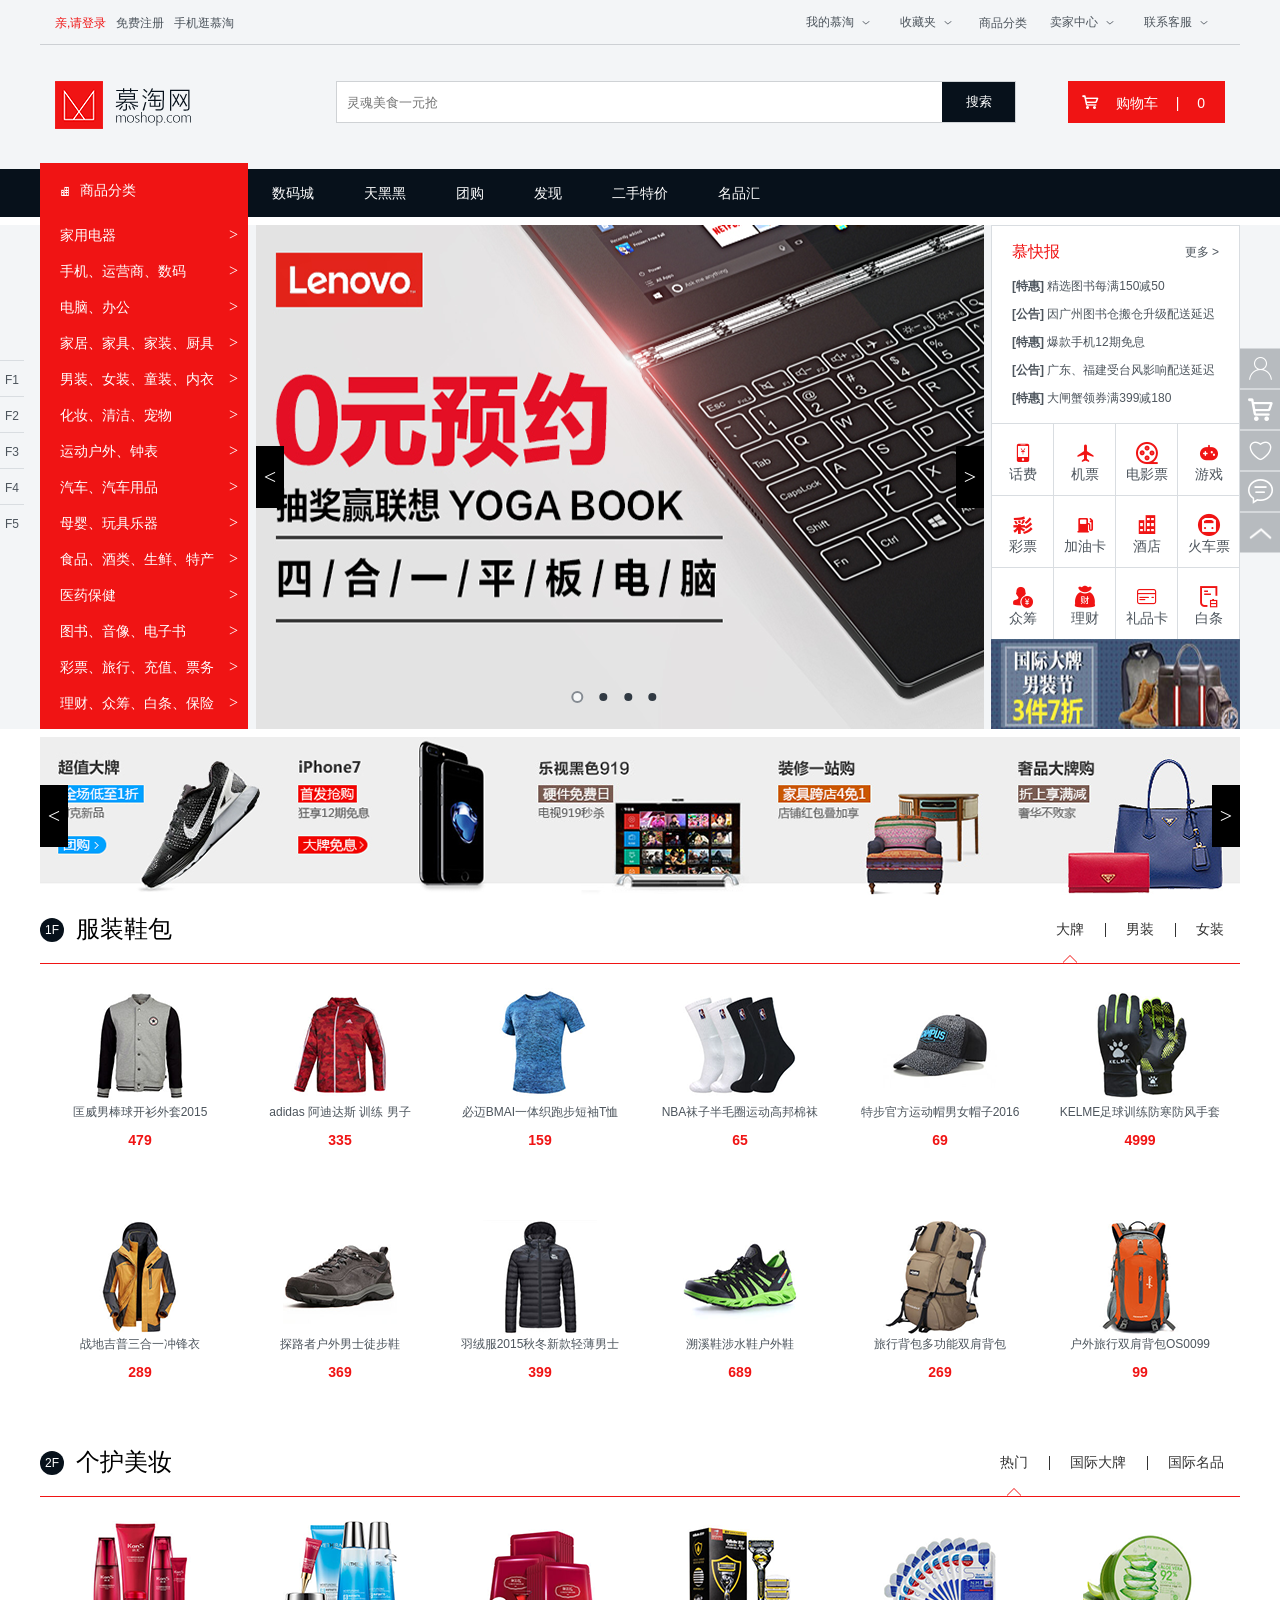
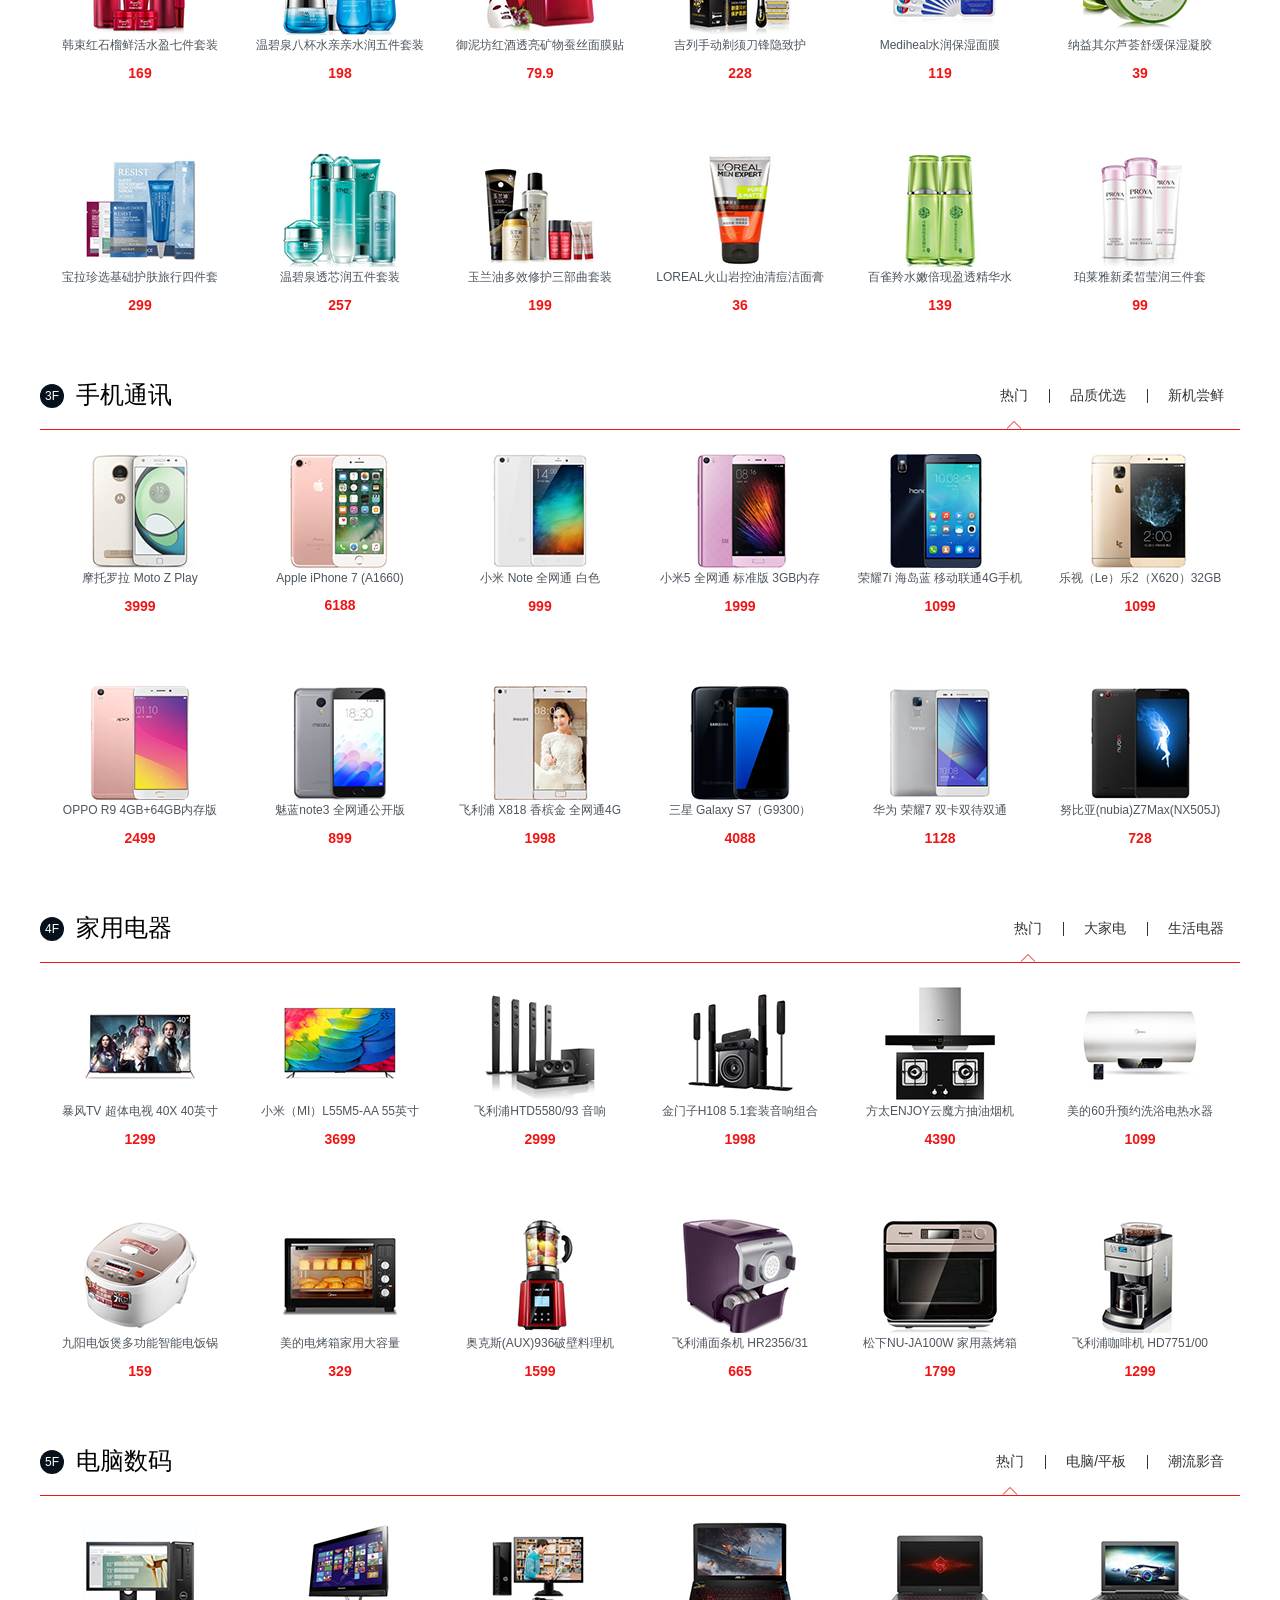
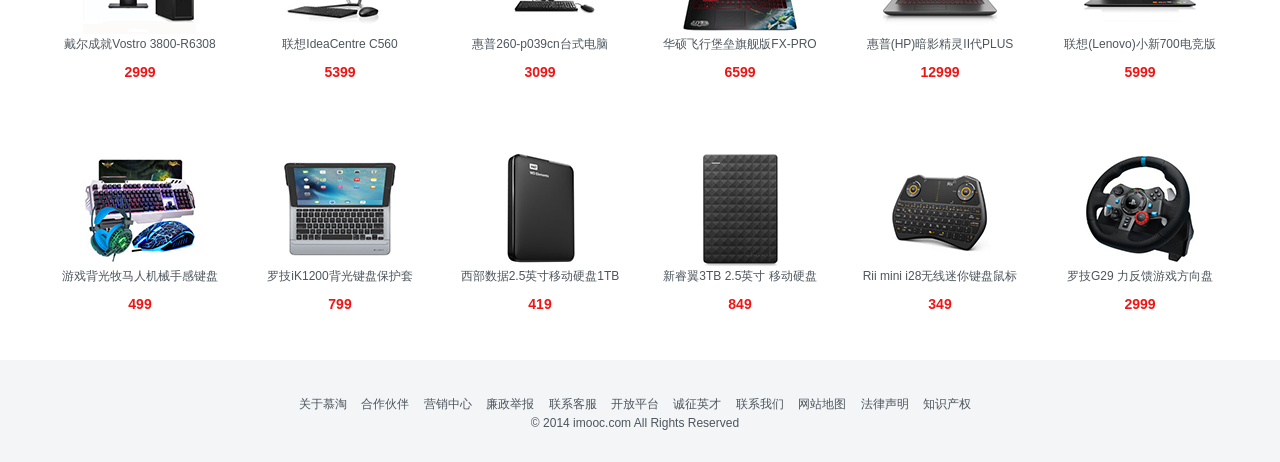
==== index.html @ 691a588c "first" ====
<!DOCTYPE html>
<html lang="en">
<head>
    <meta charset="UTF-8">
    <meta name="viewport" content="width=device-width, initial-scale=1.0">
    <meta http-equiv="X-UA-Compatible" content="ie=edge">
    <!-- <link rel="stylesheet" href="./font/iconfont.css"> -->
    <!-- <script src="./font/iconfont.js"></script> -->
    <link rel="stylesheet" href="./css/index.css">
    <title>Document</title>
</head>
<body>   
    <header>
        <div class="container">
            <ul class="header-left">
                <li><a href="##" class="link">亲,请登录</a></li>
                <li><a href="##" class="link">免费注册</a></li>
                <li><a href="##" class="link">手机逛慕淘</a></li>
            </ul>
            <ul class="header-right">
                <li>
                    <a href="##" class="link toggle">我的慕淘<i class="iconfont">&#xe60b;</i></a>
                    <ul class="dropdown dropdown-left">
                        <li><a href="##" class="link">已买的到商品</a></li>
                        <li><a href="##" class="link">我的足迹</a></li>
                    </ul>
                </li>
                <li><a href="##" class="link toggle">收藏夹<i class="iconfont">&#xe60b;</i></a>
                    <ul class="dropdown dropdown-left">
                            <li><a href="##" class="link">收藏的宝贝</a></li>
                            <li><a href="##" class="link">收藏的店铺</a></li>
                    </ul></li>
                <li><a href="##" class="link diff">商品分类</a></li>
                <li><a href="##" class="link toggle">卖家中心<i class="iconfont">&#xe60b;</i></a>
                    <ul class="dropdown dropdown-left">
                        <li><a href="##" class="link">免费开店</a></li>
                        <li><a href="##" class="link">已卖出的宝贝</a></li>
                        <li><a href="##" class="link">出售中的宝贝</a></li>
                        <li><a href="##" class="link">卖家服务市场</a></li>
                        <li><a href="##" class="link">卖家培训中心</a></li>
                        <li><a href="##" class="link">体验中心</a></li>
                    </ul></li>
                <li><a href="##" class="link toggle">联系客服<i class="iconfont">&#xe60b;</i></a>
                    <ul class="dropdown dropdown-right">
                        <li><a href="##" class="link">消费者客服</a></li>
                        <li><a href="##" class="link">卖家客服</a></li>
                    </ul></li>
            </ul>
        </div>
    </header>
    <div class="search">
        <div class="container">
            <div class="logo">
                <h1><a href="##">慕淘网</a></h1>
            </div>
            <div class="inp">
                <form action="">
                    <input type="text" placeholder="灵魂美食一元抢">
                    <input type="button" value="搜索">
                </form>
                <ul class="select">
                    <li><a href="">111</a></li>
                    <li><a href="">111</a></li>
                    <li><a href="">111</a></li>
                </ul>
            </div>
            <div class="shopcar">
                <i class="iconfont">&#xf0179;</i>
                <span>购物车</span>
                <span>|</span>
                <span>0</span>
            </div>
        </div>
    </div>
    <nav>
        <div class="container">
            <ul>
                <li><a href="##" class="link">数码城</a></li>
                <li><a href="##" class="link">天黑黑</a></li>
                <li><a href="##" class="link">团购</a></li>
                <li><a href="##" class="link">发现</a></li>
                <li><a href="##" class="link">二手特价</a></li>
                <li><a href="##" class="link">名品汇</a></li>
            </ul>
        </div>
    </nav>
    <section>
        <div class="container">
           <div class="section-left">
               <ul>
                   <li class="title"><a href="##"><i class="iconfont">&#xe655;</i>商品分类</a></li>
                   <li class="toggle">
                       <a href="##">家用电器</a><i>&gt;</i>
                       
                    </li>
                   <li class="toggle">
                       <a href="##">手机、运营商、数码</a><i>&gt;</i>
                    </li>
                   <li class="toggle">
                       <a href="##">电脑、办公</a><i>&gt;</i>
                    </li>
                   <li class="toggle">
                       <a href="##">家居、家具、家装、厨具</a><i>&gt;</i>
                    </li>
                   <li class="toggle">
                       <a href="##">男装、女装、童装、内衣</a><i>&gt;</i>
                    </li>
                   <li class="toggle">
                       <a href="##">化妆、清洁、宠物</a><i>&gt;</i>
                    </li>
                   <li class="toggle">
                       <a href="##">运动户外、钟表</a><i>&gt;</i>
                    </li>
                   <li class="toggle">
                       <a href="##">汽车、汽车用品</a><i>&gt;</i>
                    </li>
                   <li class="toggle">
                       <a href="##">母婴、玩具乐器</a><i>&gt;</i>
                    </li>
                   <li class="toggle">
                       <a href="##">食品、酒类、生鲜、特产</a><i>&gt;</i>
                    </li>
                   <li class="toggle">
                       <a href="##">医药保健</a><i>&gt;</i>
                    </li>
                   <li class="toggle">
                       <a href="##">图书、音像、电子书</a><i>&gt;</i>
                    </li>
                   <li class="toggle">
                       <a href="##">彩票、旅行、充值、票务</a><i>&gt;</i>
                    </li>
                   <li class="toggle">
                       <a href="##">理财、众筹、白条、保险</a><i>&gt;</i>
                    </li>
               </ul>
           </div> 
           <div class="section-center">
               <ul>
                   <li><a href="##"></a></li>
                   <li><a href="##"></a></li>
                   <li><a href="##"></a></li>
                   <li><a href="##"></a></li>
               </ul>
               <div class="circle">
                   <span class="active"></span>
                   <span></span>
                   <span></span>
                   <span></span>
               </div>
               <a href="" class="arrow arrow-left">&lt;</a>
               <a href="" class="arrow arrow-right">&gt;</a>
           </div>
           <div class="section-right">
               <div class="news">
                   <div class="news-header clear">
                       <h2>慕快报</h2>
                       <a class="link">更多 &gt;</a>
                   </div>
                   <div class="news-content">
                       <ul>
                           <li><a href="##" class="link"><strong>[特惠] </strong>精选图书每满150减50</a></li>
                           <li><a href="##" class="link"><strong>[公告] </strong>因广州图书仓搬仓升级配送延迟</a></li>
                           <li><a href="##" class="link"><strong>[特惠] </strong>爆款手机12期免息</a></li>
                           <li><a href="##" class="link"><strong>[公告] </strong>广东、福建受台风影响配送延迟</a></li>
                           <li><a href="##" class="link"><strong>[特惠] </strong>大闸蟹领券满399减180</a></li>
                       </ul>
                   </div>
               </div>
               <div class="right-table">
                   <a href="">
                       <i class="iconfont">&#xe638;</i>
                       <span>话费</span>
                   </a>
                   <a href="">
                        <i class="iconfont">&#xe617;</i>
                        <span>机票</span>
                    </a>
                    <a href="">
                        <i class="iconfont">&#xe69c;</i>
                        <span>电影票</span>
                    </a>
                    <a href="">
                        <i class="iconfont">&#xe6c6;</i>
                        <span>游戏</span>
                    </a>
                    <a href="">
                        <i class="iconfont">&#xe611;</i>
                        <span>彩票</span>
                    </a>
                    <a href="">
                        <i class="iconfont">&#xe63a;</i>
                        <span>加油卡</span>
                    </a>
                    <a href="">
                        <i class="iconfont">&#xe655;</i>
                        <span>酒店</span>
                    </a>
                    <a href="">
                        <i class="iconfont">&#xe674;</i>
                        <span>火车票</span>
                    </a>
                    <a href="">
                        <i class="iconfont">&#xe810;</i>
                        <span>众筹</span>
                    </a>
                    <a href="">
                        <i class="iconfont">&#xe65b;
                            </i>
                        <span>理财</span>
                    </a>
                    <a href="">
                        <i class="iconfont">&#xe623;</i>
                        <span>礼品卡</span>
                    </a>
                    <a href="">
                        <i class="iconfont">&#xe61a;</i>
                        <span>白条</span>
                    </a>
               </div>
               <div class="right-ad"></div>
           </div>
        </div>
    </section>
    <div class="banner">
        <div class="container">
           <ul>
               <li>
                   <a href="###"></a>
                   <a href="###"></a>
                   <a href="###"></a>
                   <a href="###"></a>
                   <a href="###"></a>
               </li>
               <li>
                   <a href="###"></a>
                   <a href="###"></a>
                   <a href="###"></a>
                   <a href="###"></a>
                   <a href="###"></a>
               </li>
               <li>
                   <a href="###"></a>
                   <a href="###"></a>
                   <a href="###"></a>
                   <a href="###"></a>
                   <a href="###"></a>
               </li>
           </ul>
           <a href="" class="arrow arrow-left">&lt;</a>
           <a href="" class="arrow arrow-right">&gt;</a>
        </div>
    </div>
    <div class="floor">
        <div class="container">
            <div class="floor-item clear">
                <div class="floor-head">
                        <div class="floor-head-left">
                            <span>1F</span>
                            <h2>服装鞋包</h2>
                        </div>
                        <div class="floor-head-right">
                            <a href="##" class="link floor-head-right-active">大牌</a>
                            <span></span>
                            <a href="##" class="link">男装</a>
                            <span></span>
                            <a href="##" class="link">女装</a>                   
                        </div>
                </div>
                <div class="floor-content">
                    <ul>
                        <li>
                            <a href="" class="img"></a>
                            <a href="" class="shop link">匡威男棒球开衫外套2015</a>
                            <p class="price">479</p>
                        </li>
                        <li>
                            <a href="" class="img"></a>
                            <a href="" class="shop link">adidas 阿迪达斯 训练 男子</a>
                            <p class="price">335</p>
                        </li>
                        <li>
                            <a href="" class="img"></a>
                            <a href="" class="shop link">必迈BMAI一体织跑步短袖T恤</a>
                            <p class="price">159</p>
                        </li>
                        <li>
                            <a href="" class="img"></a>
                            <a href="" class="shop link">NBA袜子半毛圈运动高邦棉袜</a>
                            <p class="price">65</p>
                        </li>
                        <li>
                            <a href="" class="img"></a>
                            <a href="" class="shop link">特步官方运动帽男女帽子2016</a>
                            <p class="price">69</p>
                        </li>
                        <li>
                            <a href="" class="img"></a>
                            <a href="" class="shop link">KELME足球训练防寒防风手套</a>
                            <p class="price">4999</p>
                        </li>
                        <li>
                            <a href="" class="img"></a>
                            <a href="" class="shop link">战地吉普三合一冲锋衣</a>
                            <p class="price">289</p>
                        </li>
                        <li>
                            <a href="" class="img"></a>
                            <a href="" class="shop link">探路者户外男士徒步鞋</a>
                            <p class="price">369</p>
                        </li>
                        <li>
                            <a href="" class="img"></a>
                            <a href="" class="shop link">羽绒服2015秋冬新款轻薄男士</a>
                            <p class="price">399</p>
                        </li>
                        <li>
                            <a href="" class="img"></a>
                            <a href="" class="shop link">溯溪鞋涉水鞋户外鞋</a>
                            <p class="price">689</p>
                        </li>
                        <li>
                            <a href="" class="img"></a>
                            <a href="" class="shop link">旅行背包多功能双肩背包</a>
                            <p class="price">269</p>
                        </li>
                        <li>
                            <a href="" class="img"></a>
                            <a href="" class="shop link">户外旅行双肩背包OS0099</a>
                            <p class="price">99</p>
                        </li>
                    </ul>
                    <ul>
                            <li>
                                <a href="" class="img"></a>
                                <a href="" class="shop link">匡威男棒球开衫外套2015</a>
                                <p class="price">479</p>
                            </li>
                            <li>
                                <a href="" class="img"></a>
                                <a href="" class="shop link">adidas 阿迪达斯 训练 男子</a>
                                <p class="price">335</p>
                            </li>
                            <li>
                                <a href="" class="img"></a>
                                <a href="" class="shop link">必迈BMAI一体织跑步短袖T恤</a>
                                <p class="price">159</p>
                            </li>
                            <li>
                                <a href="" class="img"></a>
                                <a href="" class="shop link">NBA袜子半毛圈运动高邦棉袜</a>
                                <p class="price">65</p>
                            </li>
                            <li>
                                <a href="" class="img"></a>
                                <a href="" class="shop link">特步官方运动帽男女帽子2016</a>
                                <p class="price">69</p>
                            </li>
                            <li>
                                <a href="" class="img"></a>
                                <a href="" class="shop link">KELME足球训练防寒防风手套</a>
                                <p class="price">4999</p>
                            </li>
                            <li>
                                <a href="" class="img"></a>
                                <a href="" class="shop link">战地吉普三合一冲锋衣</a>
                                <p class="price">289</p>
                            </li>
                            <li>
                                <a href="" class="img"></a>
                                <a href="" class="shop link">探路者户外男士徒步鞋</a>
                                <p class="price">369</p>
                            </li>
                            <li>
                                <a href="" class="img"></a>
                                <a href="" class="shop link">羽绒服2015秋冬新款轻薄男士</a>
                                <p class="price">399</p>
                            </li>
                            <li>
                                <a href="" class="img"></a>
                                <a href="" class="shop link">溯溪鞋涉水鞋户外鞋</a>
                                <p class="price">689</p>
                            </li>
                            <li>
                                <a href="" class="img"></a>
                                <a href="" class="shop link">旅行背包多功能双肩背包</a>
                                <p class="price">269</p>
                            </li>
                            <li>
                                <a href="" class="img"></a>
                                <a href="" class="shop link">户外旅行双肩背包OS0099</a>
                                <p class="price">99</p>
                            </li>
                    </ul>
                    <ul>
                            <li>
                                <a href="" class="img"></a>
                                <a href="" class="shop link">匡威男棒球开衫外套2015</a>
                                <p class="price">479</p>
                            </li>
                            <li>
                                <a href="" class="img"></a>
                                <a href="" class="shop link">adidas 阿迪达斯 训练 男子</a>
                                <p class="price">335</p>
                            </li>
                            <li>
                                <a href="" class="img"></a>
                                <a href="" class="shop link">必迈BMAI一体织跑步短袖T恤</a>
                                <p class="price">159</p>
                            </li>
                            <li>
                                <a href="" class="img"></a>
                                <a href="" class="shop link">NBA袜子半毛圈运动高邦棉袜</a>
                                <p class="price">65</p>
                            </li>
                            <li>
                                <a href="" class="img"></a>
                                <a href="" class="shop link">特步官方运动帽男女帽子2016</a>
                                <p class="price">69</p>
                            </li>
                            <li>
                                <a href="" class="img"></a>
                                <a href="" class="shop link">KELME足球训练防寒防风手套</a>
                                <p class="price">4999</p>
                            </li>
                            <li>
                                <a href="" class="img"></a>
                                <a href="" class="shop link">战地吉普三合一冲锋衣</a>
                                <p class="price">289</p>
                            </li>
                            <li>
                                <a href="" class="img"></a>
                                <a href="" class="shop link">探路者户外男士徒步鞋</a>
                                <p class="price">369</p>
                            </li>
                            <li>
                                <a href="" class="img"></a>
                                <a href="" class="shop link">羽绒服2015秋冬新款轻薄男士</a>
                                <p class="price">399</p>
                            </li>
                            <li>
                                <a href="" class="img"></a>
                                <a href="" class="shop link">溯溪鞋涉水鞋户外鞋</a>
                                <p class="price">689</p>
                            </li>
                            <li>
                                <a href="" class="img"></a>
                                <a href="" class="shop link">旅行背包多功能双肩背包</a>
                                <p class="price">269</p>
                            </li>
                            <li>
                                <a href="" class="img"></a>
                                <a href="" class="shop link">户外旅行双肩背包OS0099</a>
                                <p class="price">99</p>
                            </li>
                    </ul>
                </div>
            </div>
            <div class="floor-item clear">
                <div class="floor-head">
                        <div class="floor-head-left">
                            <span>2F</span>
                            <h2>个护美妆</h2>
                        </div>
                        <div class="floor-head-right">
                            <a href="##" class="link floor-head-right-active">热门</a>
                            <span></span>
                            <a href="##" class="link">国际大牌</a>
                            <span></span>
                            <a href="##" class="link">国际名品</a>                   
                        </div>
                </div>
                <div class="floor-content">
                    <ul>
                        <li>
                            <a href="" class="img"></a>
                            <a href="" class="shop link">韩束红石榴鲜活水盈七件套装</a>
                            <p class="price">169</p>
                        </li>
                        <li>
                            <a href="" class="img"></a>
                            <a href="" class="shop link">温碧泉八杯水亲亲水润五件套装</a>
                            <p class="price">198</p>
                        </li>
                        <li>
                            <a href="" class="img"></a>
                            <a href="" class="shop link">御泥坊红酒透亮矿物蚕丝面膜贴</a>
                            <p class="price">79.9</p>
                        </li>
                        <li>
                            <a href="" class="img"></a>
                            <a href="" class="shop link">吉列手动剃须刀锋隐致护</a>
                            <p class="price">228</p>
                        </li>
                        <li>
                            <a href="" class="img"></a>
                            <a href="" class="shop link">Mediheal水润保湿面膜</a>
                            <p class="price">119</p>
                        </li>
                        <li>
                            <a href="" class="img"></a>
                            <a href="" class="shop link">纳益其尔芦荟舒缓保湿凝胶</a>
                            <p class="price">39</p>
                        </li>
                        <li>
                            <a href="" class="img"></a>
                            <a href="" class="shop link">宝拉珍选基础护肤旅行四件套</a>
                            <p class="price">299</p>
                        </li>
                        <li>
                            <a href="" class="img"></a>
                            <a href="" class="shop link">温碧泉透芯润五件套装</a>
                            <p class="price">257</p>
                        </li>
                        <li>
                            <a href="" class="img"></a>
                            <a href="" class="shop link">玉兰油多效修护三部曲套装</a>
                            <p class="price">199</p>
                        </li>
                        <li>
                            <a href="" class="img"></a>
                            <a href="" class="shop link">LOREAL火山岩控油清痘洁面膏</a>
                            <p class="price">36</p>
                        </li>
                        <li>
                            <a href="" class="img"></a>
                            <a href="" class="shop link">百雀羚水嫩倍现盈透精华水</a>
                            <p class="price">139</p>
                        </li>
                        <li>
                            <a href="" class="img"></a>
                            <a href="" class="shop link">珀莱雅新柔皙莹润三件套</a>
                            <p class="price">99</p>
                        </li>
                    </ul>
                    <ul>
                            <li>
                                <a href="" class="img"></a>
                                <a href="" class="shop link">匡威男棒球开衫外套2015</a>
                                <p class="price">479</p>
                            </li>
                            <li>
                                <a href="" class="img"></a>
                                <a href="" class="shop link">adidas 阿迪达斯 训练 男子</a>
                                <p class="price">335</p>
                            </li>
                            <li>
                                <a href="" class="img"></a>
                                <a href="" class="shop link">必迈BMAI一体织跑步短袖T恤</a>
                                <p class="price">159</p>
                            </li>
                            <li>
                                <a href="" class="img"></a>
                                <a href="" class="shop link">NBA袜子半毛圈运动高邦棉袜</a>
                                <p class="price">65</p>
                            </li>
                            <li>
                                <a href="" class="img"></a>
                                <a href="" class="shop link">特步官方运动帽男女帽子2016</a>
                                <p class="price">69</p>
                            </li>
                            <li>
                                <a href="" class="img"></a>
                                <a href="" class="shop link">KELME足球训练防寒防风手套</a>
                                <p class="price">4999</p>
                            </li>
                            <li>
                                <a href="" class="img"></a>
                                <a href="" class="shop link">战地吉普三合一冲锋衣</a>
                                <p class="price">289</p>
                            </li>
                            <li>
                                <a href="" class="img"></a>
                                <a href="" class="shop link">探路者户外男士徒步鞋</a>
                                <p class="price">369</p>
                            </li>
                            <li>
                                <a href="" class="img"></a>
                                <a href="" class="shop link">羽绒服2015秋冬新款轻薄男士</a>
                                <p class="price">399</p>
                            </li>
                            <li>
                                <a href="" class="img"></a>
                                <a href="" class="shop link">溯溪鞋涉水鞋户外鞋</a>
                                <p class="price">689</p>
                            </li>
                            <li>
                                <a href="" class="img"></a>
                                <a href="" class="shop link">旅行背包多功能双肩背包</a>
                                <p class="price">269</p>
                            </li>
                            <li>
                                <a href="" class="img"></a>
                                <a href="" class="shop link">户外旅行双肩背包OS0099</a>
                                <p class="price">99</p>
                            </li>
                    </ul>
                    <ul>
                            <li>
                                <a href="" class="img"></a>
                                <a href="" class="shop link">匡威男棒球开衫外套2015</a>
                                <p class="price">479</p>
                            </li>
                            <li>
                                <a href="" class="img"></a>
                                <a href="" class="shop link">adidas 阿迪达斯 训练 男子</a>
                                <p class="price">335</p>
                            </li>
                            <li>
                                <a href="" class="img"></a>
                                <a href="" class="shop link">必迈BMAI一体织跑步短袖T恤</a>
                                <p class="price">159</p>
                            </li>
                            <li>
                                <a href="" class="img"></a>
                                <a href="" class="shop link">NBA袜子半毛圈运动高邦棉袜</a>
                                <p class="price">65</p>
                            </li>
                            <li>
                                <a href="" class="img"></a>
                                <a href="" class="shop link">特步官方运动帽男女帽子2016</a>
                                <p class="price">69</p>
                            </li>
                            <li>
                                <a href="" class="img"></a>
                                <a href="" class="shop link">KELME足球训练防寒防风手套</a>
                                <p class="price">4999</p>
                            </li>
                            <li>
                                <a href="" class="img"></a>
                                <a href="" class="shop link">战地吉普三合一冲锋衣</a>
                                <p class="price">289</p>
                            </li>
                            <li>
                                <a href="" class="img"></a>
                                <a href="" class="shop link">探路者户外男士徒步鞋</a>
                                <p class="price">369</p>
                            </li>
                            <li>
                                <a href="" class="img"></a>
                                <a href="" class="shop link">羽绒服2015秋冬新款轻薄男士</a>
                                <p class="price">399</p>
                            </li>
                            <li>
                                <a href="" class="img"></a>
                                <a href="" class="shop link">溯溪鞋涉水鞋户外鞋</a>
                                <p class="price">689</p>
                            </li>
                            <li>
                                <a href="" class="img"></a>
                                <a href="" class="shop link">旅行背包多功能双肩背包</a>
                                <p class="price">269</p>
                            </li>
                            <li>
                                <a href="" class="img"></a>
                                <a href="" class="shop link">户外旅行双肩背包OS0099</a>
                                <p class="price">99</p>
                            </li>
                    </ul>
                </div>
            </div>
            <div class="floor-item clear">
                    <div class="floor-head">
                            <div class="floor-head-left">
                                <span>3F</span>
                                <h2>手机通讯</h2>
                            </div>
                            <div class="floor-head-right">
                                <a href="##" class="link floor-head-right-active">热门</a>
                                <span></span>
                                <a href="##" class="link">品质优选</a>
                                <span></span>
                                <a href="##" class="link">新机尝鲜</a>                   
                            </div>
                    </div>
                    <div class="floor-content">
                        <ul>
                            <li>
                                <a href="" class="img"></a>
                                <a href="" class="shop link">摩托罗拉 Moto Z Play</a>
                                <p class="price">3999</p>
                            </li>
                            <li>
                                <a href="" class="img"></a>
                                <a href="" class="shop link">Apple iPhone 7 (A1660)</a>
                                <p class="price">6188</p>
                            </li>
                            <li>
                                <a href="" class="img"></a>
                                <a href="" class="shop link">小米 Note 全网通 白色</a>
                                <p class="price">999</p>
                            </li>
                            <li>
                                <a href="" class="img"></a>
                                <a href="" class="shop link">小米5 全网通 标准版 3GB内存</a>
                                <p class="price">1999</p>
                            </li>
                            <li>
                                <a href="" class="img"></a>
                                <a href="" class="shop link">荣耀7i 海岛蓝 移动联通4G手机</a>
                                <p class="price">1099</p>
                            </li>
                            <li>
                                <a href="" class="img"></a>
                                <a href="" class="shop link">乐视（Le）乐2（X620）32GB</a>
                                <p class="price">1099</p>
                            </li>
                            <li>
                                <a href="" class="img"></a>
                                <a href="" class="shop link">OPPO R9 4GB+64GB内存版</a>
                                <p class="price">2499</p>
                            </li>
                            <li>
                                <a href="" class="img"></a>
                                <a href="" class="shop link">魅蓝note3 全网通公开版</a>
                                <p class="price">899</p>
                            </li>
                            <li>
                                <a href="" class="img"></a>
                                <a href="" class="shop link">飞利浦 X818 香槟金 全网通4G</a>
                                <p class="price">1998</p>
                            </li>
                            <li>
                                <a href="" class="img"></a>
                                <a href="" class="shop link">三星 Galaxy S7（G9300）</a>
                                <p class="price">4088</p>
                            </li>
                            <li>
                                <a href="" class="img"></a>
                                <a href="" class="shop link">华为 荣耀7 双卡双待双通</a>
                                <p class="price">1128</p>
                            </li>
                            <li>
                                <a href="" class="img"></a>
                                <a href="" class="shop link">努比亚(nubia)Z7Max(NX505J)</a>
                                <p class="price">728</p>
                            </li>
                        </ul>
                        <ul>
                                <li>
                                    <a href="" class="img"></a>
                                    <a href="" class="shop link">匡威男棒球开衫外套2015</a>
                                    <p class="price">479</p>
                                </li>
                                <li>
                                    <a href="" class="img"></a>
                                    <a href="" class="shop link">adidas 阿迪达斯 训练 男子</a>
                                    <p class="price">335</p>
                                </li>
                                <li>
                                    <a href="" class="img"></a>
                                    <a href="" class="shop link">必迈BMAI一体织跑步短袖T恤</a>
                                    <p class="price">159</p>
                                </li>
                                <li>
                                    <a href="" class="img"></a>
                                    <a href="" class="shop link">NBA袜子半毛圈运动高邦棉袜</a>
                                    <p class="price">65</p>
                                </li>
                                <li>
                                    <a href="" class="img"></a>
                                    <a href="" class="shop link">特步官方运动帽男女帽子2016</a>
                                    <p class="price">69</p>
                                </li>
                                <li>
                                    <a href="" class="img"></a>
                                    <a href="" class="shop link">KELME足球训练防寒防风手套</a>
                                    <p class="price">4999</p>
                                </li>
                                <li>
                                    <a href="" class="img"></a>
                                    <a href="" class="shop link">战地吉普三合一冲锋衣</a>
                                    <p class="price">289</p>
                                </li>
                                <li>
                                    <a href="" class="img"></a>
                                    <a href="" class="shop link">探路者户外男士徒步鞋</a>
                                    <p class="price">369</p>
                                </li>
                                <li>
                                    <a href="" class="img"></a>
                                    <a href="" class="shop link">羽绒服2015秋冬新款轻薄男士</a>
                                    <p class="price">399</p>
                                </li>
                                <li>
                                    <a href="" class="img"></a>
                                    <a href="" class="shop link">溯溪鞋涉水鞋户外鞋</a>
                                    <p class="price">689</p>
                                </li>
                                <li>
                                    <a href="" class="img"></a>
                                    <a href="" class="shop link">旅行背包多功能双肩背包</a>
                                    <p class="price">269</p>
                                </li>
                                <li>
                                    <a href="" class="img"></a>
                                    <a href="" class="shop link">户外旅行双肩背包OS0099</a>
                                    <p class="price">99</p>
                                </li>
                        </ul>
                        <ul>
                                <li>
                                    <a href="" class="img"></a>
                                    <a href="" class="shop link">匡威男棒球开衫外套2015</a>
                                    <p class="price">479</p>
                                </li>
                                <li>
                                    <a href="" class="img"></a>
                                    <a href="" class="shop link">adidas 阿迪达斯 训练 男子</a>
                                    <p class="price">335</p>
                                </li>
                                <li>
                                    <a href="" class="img"></a>
                                    <a href="" class="shop link">必迈BMAI一体织跑步短袖T恤</a>
                                    <p class="price">159</p>
                                </li>
                                <li>
                                    <a href="" class="img"></a>
                                    <a href="" class="shop link">NBA袜子半毛圈运动高邦棉袜</a>
                                    <p class="price">65</p>
                                </li>
                                <li>
                                    <a href="" class="img"></a>
                                    <a href="" class="shop link">特步官方运动帽男女帽子2016</a>
                                    <p class="price">69</p>
                                </li>
                                <li>
                                    <a href="" class="img"></a>
                                    <a href="" class="shop link">KELME足球训练防寒防风手套</a>
                                    <p class="price">4999</p>
                                </li>
                                <li>
                                    <a href="" class="img"></a>
                                    <a href="" class="shop link">战地吉普三合一冲锋衣</a>
                                    <p class="price">289</p>
                                </li>
                                <li>
                                    <a href="" class="img"></a>
                                    <a href="" class="shop link">探路者户外男士徒步鞋</a>
                                    <p class="price">369</p>
                                </li>
                                <li>
                                    <a href="" class="img"></a>
                                    <a href="" class="shop link">羽绒服2015秋冬新款轻薄男士</a>
                                    <p class="price">399</p>
                                </li>
                                <li>
                                    <a href="" class="img"></a>
                                    <a href="" class="shop link">溯溪鞋涉水鞋户外鞋</a>
                                    <p class="price">689</p>
                                </li>
                                <li>
                                    <a href="" class="img"></a>
                                    <a href="" class="shop link">旅行背包多功能双肩背包</a>
                                    <p class="price">269</p>
                                </li>
                                <li>
                                    <a href="" class="img"></a>
                                    <a href="" class="shop link">户外旅行双肩背包OS0099</a>
                                    <p class="price">99</p>
                                </li>
                        </ul>
                    </div>
            </div>
            <div class="floor-item clear">
                    <div class="floor-head">
                            <div class="floor-head-left">
                                <span>4F</span>
                                <h2>家用电器</h2>
                            </div>
                            <div class="floor-head-right">
                                <a href="##" class="link floor-head-right-active">热门</a>
                                <span></span>
                                <a href="##" class="link">大家电</a>
                                <span></span>
                                <a href="##" class="link">生活电器</a>                   
                            </div>
                    </div>
                    <div class="floor-content">
                        <ul>
                            <li>
                                <a href="" class="img"></a>
                                <a href="" class="shop link">暴风TV 超体电视 40X 40英寸</a>
                                <p class="price">1299</p>
                            </li>
                            <li>
                                <a href="" class="img"></a>
                                <a href="" class="shop link">小米（MI）L55M5-AA 55英寸</a>
                                <p class="price">3699</p>
                            </li>
                            <li>
                                <a href="" class="img"></a>
                                <a href="" class="shop link">飞利浦HTD5580/93 音响</a>
                                <p class="price">2999</p>
                            </li>
                            <li>
                                <a href="" class="img"></a>
                                <a href="" class="shop link">金门子H108 5.1套装音响组合</a>
                                <p class="price">1998</p>
                            </li>
                            <li>
                                <a href="" class="img"></a>
                                <a href="" class="shop link">方太ENJOY云魔方抽油烟机</a>
                                <p class="price">4390</p>
                            </li>
                            <li>
                                <a href="" class="img"></a>
                                <a href="" class="shop link">美的60升预约洗浴电热水器</a>
                                <p class="price">1099</p>
                            </li>
                            <li>
                                <a href="" class="img"></a>
                                <a href="" class="shop link">九阳电饭煲多功能智能电饭锅</a>
                                <p class="price">159</p>
                            </li>
                            <li>
                                <a href="" class="img"></a>
                                <a href="" class="shop link">美的电烤箱家用大容量</a>
                                <p class="price">329</p>
                            </li>
                            <li>
                                <a href="" class="img"></a>
                                <a href="" class="shop link">奥克斯(AUX)936破壁料理机</a>
                                <p class="price">1599</p>
                            </li>
                            <li>
                                <a href="" class="img"></a>
                                <a href="" class="shop link">飞利浦面条机 HR2356/31</a>
                                <p class="price">665</p>
                            </li>
                            <li>
                                <a href="" class="img"></a>
                                <a href="" class="shop link">松下NU-JA100W 家用蒸烤箱</a>
                                <p class="price">1799</p>
                            </li>
                            <li>
                                <a href="" class="img"></a>
                                <a href="" class="shop link">飞利浦咖啡机 HD7751/00</a>
                                <p class="price">1299</p>
                            </li>
                        </ul>
                        <ul>
                                <li>
                                    <a href="" class="img"></a>
                                    <a href="" class="shop link">匡威男棒球开衫外套2015</a>
                                    <p class="price">479</p>
                                </li>
                                <li>
                                    <a href="" class="img"></a>
                                    <a href="" class="shop link">adidas 阿迪达斯 训练 男子</a>
                                    <p class="price">335</p>
                                </li>
                                <li>
                                    <a href="" class="img"></a>
                                    <a href="" class="shop link">必迈BMAI一体织跑步短袖T恤</a>
                                    <p class="price">159</p>
                                </li>
                                <li>
                                    <a href="" class="img"></a>
                                    <a href="" class="shop link">NBA袜子半毛圈运动高邦棉袜</a>
                                    <p class="price">65</p>
                                </li>
                                <li>
                                    <a href="" class="img"></a>
                                    <a href="" class="shop link">特步官方运动帽男女帽子2016</a>
                                    <p class="price">69</p>
                                </li>
                                <li>
                                    <a href="" class="img"></a>
                                    <a href="" class="shop link">KELME足球训练防寒防风手套</a>
                                    <p class="price">4999</p>
                                </li>
                                <li>
                                    <a href="" class="img"></a>
                                    <a href="" class="shop link">战地吉普三合一冲锋衣</a>
                                    <p class="price">289</p>
                                </li>
                                <li>
                                    <a href="" class="img"></a>
                                    <a href="" class="shop link">探路者户外男士徒步鞋</a>
                                    <p class="price">369</p>
                                </li>
                                <li>
                                    <a href="" class="img"></a>
                                    <a href="" class="shop link">羽绒服2015秋冬新款轻薄男士</a>
                                    <p class="price">399</p>
                                </li>
                                <li>
                                    <a href="" class="img"></a>
                                    <a href="" class="shop link">溯溪鞋涉水鞋户外鞋</a>
                                    <p class="price">689</p>
                                </li>
                                <li>
                                    <a href="" class="img"></a>
                                    <a href="" class="shop link">旅行背包多功能双肩背包</a>
                                    <p class="price">269</p>
                                </li>
                                <li>
                                    <a href="" class="img"></a>
                                    <a href="" class="shop link">户外旅行双肩背包OS0099</a>
                                    <p class="price">99</p>
                                </li>
                        </ul>
                        <ul>
                                <li>
                                    <a href="" class="img"></a>
                                    <a href="" class="shop link">匡威男棒球开衫外套2015</a>
                                    <p class="price">479</p>
                                </li>
                                <li>
                                    <a href="" class="img"></a>
                                    <a href="" class="shop link">adidas 阿迪达斯 训练 男子</a>
                                    <p class="price">335</p>
                                </li>
                                <li>
                                    <a href="" class="img"></a>
                                    <a href="" class="shop link">必迈BMAI一体织跑步短袖T恤</a>
                                    <p class="price">159</p>
                                </li>
                                <li>
                                    <a href="" class="img"></a>
                                    <a href="" class="shop link">NBA袜子半毛圈运动高邦棉袜</a>
                                    <p class="price">65</p>
                                </li>
                                <li>
                                    <a href="" class="img"></a>
                                    <a href="" class="shop link">特步官方运动帽男女帽子2016</a>
                                    <p class="price">69</p>
                                </li>
                                <li>
                                    <a href="" class="img"></a>
                                    <a href="" class="shop link">KELME足球训练防寒防风手套</a>
                                    <p class="price">4999</p>
                                </li>
                                <li>
                                    <a href="" class="img"></a>
                                    <a href="" class="shop link">战地吉普三合一冲锋衣</a>
                                    <p class="price">289</p>
                                </li>
                                <li>
                                    <a href="" class="img"></a>
                                    <a href="" class="shop link">探路者户外男士徒步鞋</a>
                                    <p class="price">369</p>
                                </li>
                                <li>
                                    <a href="" class="img"></a>
                                    <a href="" class="shop link">羽绒服2015秋冬新款轻薄男士</a>
                                    <p class="price">399</p>
                                </li>
                                <li>
                                    <a href="" class="img"></a>
                                    <a href="" class="shop link">溯溪鞋涉水鞋户外鞋</a>
                                    <p class="price">689</p>
                                </li>
                                <li>
                                    <a href="" class="img"></a>
                                    <a href="" class="shop link">旅行背包多功能双肩背包</a>
                                    <p class="price">269</p>
                                </li>
                                <li>
                                    <a href="" class="img"></a>
                                    <a href="" class="shop link">户外旅行双肩背包OS0099</a>
                                    <p class="price">99</p>
                                </li>
                        </ul>
                    </div>
            </div>
            <div class="floor-item clear">
                    <div class="floor-head">
                            <div class="floor-head-left">
                                <span>5F</span>
                                <h2>电脑数码</h2>
                            </div>
                            <div class="floor-head-right">
                                <a href="##" class="link floor-head-right-active">热门</a>
                                <span></span>
                                <a href="##" class="link">电脑/平板</a>
                                <span></span>
                                <a href="##" class="link">潮流影音</a>                   
                            </div>
                    </div>
                    <div class="floor-content">
                        <ul>
                            <li>
                                <a href="" class="img"></a>
                                <a href="" class="shop link">戴尔成就Vostro 3800-R6308</a>
                                <p class="price">2999</p>
                            </li>
                            <li>
                                <a href="" class="img"></a>
                                <a href="" class="shop link">联想IdeaCentre C560</a>
                                <p class="price">5399</p>
                            </li>
                            <li>
                                <a href="" class="img"></a>
                                <a href="" class="shop link">惠普260-p039cn台式电脑</a>
                                <p class="price">3099</p>
                            </li>
                            <li>
                                <a href="" class="img"></a>
                                <a href="" class="shop link">华硕飞行堡垒旗舰版FX-PRO</a>
                                <p class="price">6599</p>
                            </li>
                            <li>
                                <a href="" class="img"></a>
                                <a href="" class="shop link">惠普(HP)暗影精灵II代PLUS</a>
                                <p class="price">12999</p>
                            </li>
                            <li>
                                <a href="" class="img"></a>
                                <a href="" class="shop link">联想(Lenovo)小新700电竞版</a>
                                <p class="price">5999</p>
                            </li>
                            <li>
                                <a href="" class="img"></a>
                                <a href="" class="shop link">游戏背光牧马人机械手感键盘</a>
                                <p class="price">499</p>
                            </li>
                            <li>
                                <a href="" class="img"></a>
                                <a href="" class="shop link">罗技iK1200背光键盘保护套</a>
                                <p class="price">799</p>
                            </li>
                            <li>
                                <a href="" class="img"></a>
                                <a href="" class="shop link">西部数据2.5英寸移动硬盘1TB</a>
                                <p class="price">419</p>
                            </li>
                            <li>
                                <a href="" class="img"></a>
                                <a href="" class="shop link">新睿翼3TB 2.5英寸 移动硬盘</a>
                                <p class="price">849</p>
                            </li>
                            <li>
                                <a href="" class="img"></a>
                                <a href="" class="shop link">Rii mini i28无线迷你键盘鼠标</a>
                                <p class="price">349</p>
                            </li>
                            <li>
                                <a href="" class="img"></a>
                                <a href="" class="shop link">罗技G29 力反馈游戏方向盘</a>
                                <p class="price">2999</p>
                            </li>
                        </ul>
                        <ul>
                                <li>
                                    <a href="" class="img"></a>
                                    <a href="" class="shop link">匡威男棒球开衫外套2015</a>
                                    <p class="price">479</p>
                                </li>
                                <li>
                                    <a href="" class="img"></a>
                                    <a href="" class="shop link">adidas 阿迪达斯 训练 男子</a>
                                    <p class="price">335</p>
                                </li>
                                <li>
                                    <a href="" class="img"></a>
                                    <a href="" class="shop link">必迈BMAI一体织跑步短袖T恤</a>
                                    <p class="price">159</p>
                                </li>
                                <li>
                                    <a href="" class="img"></a>
                                    <a href="" class="shop link">NBA袜子半毛圈运动高邦棉袜</a>
                                    <p class="price">65</p>
                                </li>
                                <li>
                                    <a href="" class="img"></a>
                                    <a href="" class="shop link">特步官方运动帽男女帽子2016</a>
                                    <p class="price">69</p>
                                </li>
                                <li>
                                    <a href="" class="img"></a>
                                    <a href="" class="shop link">KELME足球训练防寒防风手套</a>
                                    <p class="price">4999</p>
                                </li>
                                <li>
                                    <a href="" class="img"></a>
                                    <a href="" class="shop link">战地吉普三合一冲锋衣</a>
                                    <p class="price">289</p>
                                </li>
                                <li>
                                    <a href="" class="img"></a>
                                    <a href="" class="shop link">探路者户外男士徒步鞋</a>
                                    <p class="price">369</p>
                                </li>
                                <li>
                                    <a href="" class="img"></a>
                                    <a href="" class="shop link">羽绒服2015秋冬新款轻薄男士</a>
                                    <p class="price">399</p>
                                </li>
                                <li>
                                    <a href="" class="img"></a>
                                    <a href="" class="shop link">溯溪鞋涉水鞋户外鞋</a>
                                    <p class="price">689</p>
                                </li>
                                <li>
                                    <a href="" class="img"></a>
                                    <a href="" class="shop link">旅行背包多功能双肩背包</a>
                                    <p class="price">269</p>
                                </li>
                                <li>
                                    <a href="" class="img"></a>
                                    <a href="" class="shop link">户外旅行双肩背包OS0099</a>
                                    <p class="price">99</p>
                                </li>
                        </ul>
                        <ul>
                                <li>
                                    <a href="" class="img"></a>
                                    <a href="" class="shop link">匡威男棒球开衫外套2015</a>
                                    <p class="price">479</p>
                                </li>
                                <li>
                                    <a href="" class="img"></a>
                                    <a href="" class="shop link">adidas 阿迪达斯 训练 男子</a>
                                    <p class="price">335</p>
                                </li>
                                <li>
                                    <a href="" class="img"></a>
                                    <a href="" class="shop link">必迈BMAI一体织跑步短袖T恤</a>
                                    <p class="price">159</p>
                                </li>
                                <li>
                                    <a href="" class="img"></a>
                                    <a href="" class="shop link">NBA袜子半毛圈运动高邦棉袜</a>
                                    <p class="price">65</p>
                                </li>
                                <li>
                                    <a href="" class="img"></a>
                                    <a href="" class="shop link">特步官方运动帽男女帽子2016</a>
                                    <p class="price">69</p>
                                </li>
                                <li>
                                    <a href="" class="img"></a>
                                    <a href="" class="shop link">KELME足球训练防寒防风手套</a>
                                    <p class="price">4999</p>
                                </li>
                                <li>
                                    <a href="" class="img"></a>
                                    <a href="" class="shop link">战地吉普三合一冲锋衣</a>
                                    <p class="price">289</p>
                                </li>
                                <li>
                                    <a href="" class="img"></a>
                                    <a href="" class="shop link">探路者户外男士徒步鞋</a>
                                    <p class="price">369</p>
                                </li>
                                <li>
                                    <a href="" class="img"></a>
                                    <a href="" class="shop link">羽绒服2015秋冬新款轻薄男士</a>
                                    <p class="price">399</p>
                                </li>
                                <li>
                                    <a href="" class="img"></a>
                                    <a href="" class="shop link">溯溪鞋涉水鞋户外鞋</a>
                                    <p class="price">689</p>
                                </li>
                                <li>
                                    <a href="" class="img"></a>
                                    <a href="" class="shop link">旅行背包多功能双肩背包</a>
                                    <p class="price">269</p>
                                </li>
                                <li>
                                    <a href="" class="img"></a>
                                    <a href="" class="shop link">户外旅行双肩背包OS0099</a>
                                    <p class="price">99</p>
                                </li>
                        </ul>
                    </div>
            </div>
        </div>
    </div>
    <div class="fixed-left">        
        <ul>
            <li>
                <a href="##">
                    <span class="floor">F1</span>
                    <span class="text">服饰</span>
                </a>
            </li>
            <li><a href="##"><span class="floor">F2</span>
                <span class="text">美妆</span></a></li>
            <li><a href="##"><span class="floor">F3</span>
                <span class="text">手机</span></a></li>
            <li><a href="##"><span class="floor">F4</span>
                <span class="text">家电</span></a></li>
            <li><a href="##"><span class="floor">F5</span>
                <span class="text">数码</span></a></li>
        </ul>        
    </div>
    <div class="fixed-right">
        <ul>
            <li>
                <a href="##"><i class="iconfont">&#xe606;</i></a>
                <p>会员</p>
            </li>
            <li>
                <a href="##"><i class="iconfont">&#xf0179;</i></a>
                <p>购物车</p>
            </li>
            <li>
                <a href="##"><i class="iconfont">&#xe62a;</i></a>
                <p>我的关注</p>
            </li>
            <li>
                <a href="##"><i class="iconfont">&#xe670;</i></a>
                <p>我的消息</p>
            </li>
            <li>
                <a href="##"><i class="iconfont last">&#xe60b;</i></a>
                <p>顶部</p>
            </li>
        </ul>
    </div>
    <footer>
        <p>
            <a href="##" class='link'>关于慕淘</a>
            <a href="##" class='link'>合作伙伴</a>
            <a href="##" class='link'>营销中心</a>
            <a href="##" class='link'>廉政举报</a>
            <a href="##" class='link'>联系客服</a>
            <a href="##" class='link'>开放平台</a>
            <a href="##" class='link'>诚征英才</a>
            <a href="##" class='link'>联系我们</a>
            <a href="##" class='link'>网站地图</a>
            <a href="##" class='link'>法律声明</a>
            <a href="##" class='link'>知识产权</a>
        </p>
        <p><a href="##" class='link'>© 2014 imooc.com All Rights Reserved</a></p>
    </footer>
</body>
</html>
---- font/iconfont.css ----
@font-face {font-family: "iconfont";
  src: url('iconfont.eot?t=1557275572099'); /* IE9 */
  src: url('iconfont.eot?t=1557275572099#iefix') format('embedded-opentype'), /* IE6-IE8 */
  url('[data-uri]') format('woff2'),
  url('iconfont.woff?t=1557275572099') format('woff'),
  url('iconfont.ttf?t=1557275572099') format('truetype'), /* chrome, firefox, opera, Safari, Android, iOS 4.2+ */
  url('iconfont.svg?t=1557275572099#iconfont') format('svg'); /* iOS 4.1- */
}

.iconfont {
  font-family: "iconfont" !important;
  font-size: 16px;
  font-style: normal;
  -webkit-font-smoothing: antialiased;
  -moz-osx-font-smoothing: grayscale;
}

.icon-gouwuchekong:before {
  content: "\f0179";
}

.icon-caipiao:before {
  content: "\e611";
}

.icon-xiangshangjiantou:before {
  content: "\e647";
}

.icon-feijizhizao:before {
  content: "\e617";
}

.icon-licaibao:before {
  content: "\e65b";
}

.icon-jiudian:before {
  content: "\e655";
}

.icon-huochezhan:before {
  content: "\e674";
}

.icon-woyaozhongchou:before {
  content: "\e810";
}

.icon-shouye:before {
  content: "\e606";
}

.icon-jiantou9:before {
  content: "\e60b";
}

.icon-iconfontzhizuobiaozhun023110:before {
  content: "\e670";
}

.icon-huafei:before {
  content: "\e638";
}

.icon-jiayouqia:before {
  content: "\e63a";
}

.icon-icon-test:before {
  content: "\e62a";
}

.icon-youxi:before {
  content: "\e6c6";
}

.icon-baitiao:before {
  content: "\e61a";
}

.icon-shinshoplipinqia:before {
  content: "\e623";
}

.icon-dianying:before {
  content: "\e69c";
}
---- css/index.css ----
* {
  margin: 0;
  padding: 0;
  list-style: none;
  text-decoration: none;
  font-family: "Microsoft YaHei", Tahoma, Helvetica, Arial, SimSun, sans-serif;
}
@font-face {
  font-family: 'iconfont';
  src: url('../font/iconfont.eot');
  src: url('../font/iconfont.eot?#iefix') format('embedded-opentype'), url('../font/iconfont.woff2') format('woff2'), url('../font/iconfont.woff') format('woff'), url('../font/iconfont.ttf') format('truetype'), url('../font/iconfont.svg#iconfont') format('svg');
}
.iconfont {
  font-family: "iconfont" !important;
  font-size: 16px;
  font-style: normal;
  -webkit-font-smoothing: antialiased;
  -moz-osx-font-smoothing: grayscale;
  display: inline-block;
}
i {
  font-style: normal;
}
.clear::after {
  content: '';
  display: block;
  clear: both;
}
.container {
  width: 1200px;
  margin: 0 auto;
}
.link {
  font-size: 12px;
  color: #4d555d;
}
.link:hover {
  color: #f01414;
}
header {
  width: 100%;
  background-color: #f3f5f7;
}
header .container {
  border-bottom: 1px solid #cdd0d4;
  height: 44px;
  line-height: 44px;
  display: flex;
  justify-content: space-between;
}
header .container .header-left {
  margin-left: 15px;
}
header .container .header-left li {
  margin-right: 10px;
  float: left;
}
header .container .header-left li:first-of-type a {
  color: #f01414;
}
header .container .header-right {
  margin-right: 15px;
}
header .container .header-right > li {
  float: left;
  position: relative;
}
header .container .header-right > li .diff {
  margin: 0 10px;
}
header .container .header-right > li .toggle {
  position: relative;
  z-index: 2;
  display: block;
  height: 44px;
  padding: 0 16px 0 12px;
  border-left: 1px solid #f3f5f7;
  border-right: 1px solid #f3f5f7;
}
header .container .header-right > li .toggle i {
  font-size: 8px;
  margin-left: 8px;
}
header .container .header-right > li .dropdown {
  position: absolute;
  z-index: 1;
  top: 43px;
  border: 1px solid #cdd0d4;
  display: none;
}
header .container .header-right > li .dropdown a {
  display: block;
  height: 30px;
  line-height: 30px;
  padding: 0 14px;
  white-space: nowrap;
  background-color: #fff;
}
header .container .header-right > li .dropdown-left {
  left: 0;
}
header .container .header-right > li .dropdown-right {
  right: 0;
}
.search {
  width: 100%;
  height: 88px;
  padding-top: 36px;
  background-color: #f3f5f7;
}
.search .logo {
  margin-left: 15px;
  float: left;
}
.search .logo a {
  display: block;
  width: 136px;
  height: 48px;
  background: url('../img/header-logo.png') no-repeat;
  text-indent: -9999px;
  overflow: hidden;
}
.search .inp {
  float: left;
  margin-left: 145px;
  position: relative;
  border: 1px solid #cfd2d5;
}
.search .inp form input {
  float: left;
  border: none;
}
.search .inp form input:first-of-type {
  width: 585px;
  height: 40px;
  padding: 0 10px;
}
.search .inp form input:last-of-type {
  width: 73px;
  height: 40px;
  padding: 0 10px;
  background-color: #07111b;
  color: #fff;
}
.search .inp .select {
  display: none;
  position: absolute;
  left: -1px;
  top: 42px;
  width: 100%;
  background-color: #fff;
  border: 1px solid #cfd2d5;
  border-top: none;
}
.search .inp .select a {
  height: 24px;
  line-height: 24px;
  padding: 0 10px;
}
.search .shopcar {
  float: right;
  margin-right: 15px;
  height: 42px;
  line-height: 42px;
  background-color: #f01414;
  color: #fff;
  font-size: 14px;
  padding-right: 20px;
  cursor: pointer;
}
.search .shopcar span:nth-of-type(2) {
  padding: 0 14px;
}
.search .shopcar i {
  padding: 0 14px;
}
nav {
  width: 100%;
  height: 48px;
  line-height: 48px;
  background-color: #07111b;
  margin-bottom: 8px;
}
nav ul {
  margin-left: 232px;
}
nav ul li {
  float: left;
  margin-right: 50px;
}
nav ul li a.link {
  color: #fff;
  font-size: 14px;
}
section {
  width: 100%;
  height: 504px;
  background-color: #f3f5f7;
}
section .container {
  position: relative;
}
section .container .section-left {
  position: absolute;
  top: -62px;
  width: 208px;
  padding-bottom: 8px;
  background-color: #f01414;
}
section .container .section-left .title {
  height: 54px;
}
section .container .section-left .title a {
  display: block;
  padding: 0 20px;
  width: 168px;
  height: 54px;
  line-height: 54px;
  color: #fff;
  font-size: 14px;
}
section .container .section-left .title a i {
  margin-right: 10px;
  font-size: 10px;
}
section .container .section-left .toggle {
  height: 36px;
  line-height: 36px;
  position: relative;
  padding: 0 20px;
}
section .container .section-left .toggle:hover {
  background-color: #fff;
}
section .container .section-left .toggle:hover a,
section .container .section-left .toggle:hover i {
  color: #f01414;
}
section .container .section-left .toggle a {
  color: #fff;
  font-size: 14px;
}
section .container .section-left .toggle i {
  font-family: SimSun;
  color: #fff;
  position: absolute;
  right: 10px;
}
section .container .section-center {
  float: left;
  margin-left: 216px;
  width: 728px;
  height: 504px;
  position: relative;
}
section .container .section-center ul a {
  position: absolute;
  width: 100%;
  height: 504px;
}
section .container .section-center li:nth-of-type(1) a {
  background: url(../img/focus-slider/1.png) no-repeat;
}
section .container .section-center li:nth-of-type(2) a {
  background: url(../img/focus-slider/2.png) no-repeat;
}
section .container .section-center li:nth-of-type(3) a {
  background: url(../img/focus-slider/3.png) no-repeat;
}
section .container .section-center .circle {
  position: absolute;
  bottom: 24px;
  left: 50%;
  transform: translateX(-50%);
}
section .container .section-center .circle span {
  display: inline-block;
  width: 8px;
  height: 8px;
  border-radius: 50%;
  margin-right: 12px;
  background-color: #313a43;
  cursor: pointer;
}
section .container .section-center .circle .active {
  border: 2px solid #858b92;
  background-color: #f7f8f9;
  position: relative;
  top: 2px;
}
section .container .section-center .arrow {
  position: absolute;
  width: 28px;
  height: 62px;
  line-height: 62px;
  font-size: 22px;
  font-family: simsun;
  top: 50%;
  margin-top: -31px;
  background-color: #000;
  color: #fff;
  text-align: center;
}
section .container .section-center .arrow-right {
  right: 0;
}
section .container .section-right {
  float: right;
  width: 249px;
  background-color: #fff;
}
section .container .section-right .news {
  padding: 7px 20px 12px;
  border: 1px solid #d9dde1;
  height: 178px;
  border-bottom: none;
}
section .container .section-right .news .news-header {
  height: 38px;
  line-height: 38px;
}
section .container .section-right .news .news-header h2 {
  float: left;
  font-weight: normal;
  font-size: 16px;
  color: #f01414;
}
section .container .section-right .news .news-header a {
  float: right;
}
section .container .section-right .news .news-content li {
  height: 28px;
  line-height: 28px;
}
section .container .section-right .right-table {
  border-left: 1px solid #d9dde1;
  overflow: hidden;
}
section .container .section-right .right-table a {
  float: left;
  width: 61px;
  height: 71px;
  border-top: 1px solid #d9dde1;
  border-right: 1px solid #d9dde1;
  text-align: center;
}
section .container .section-right .right-table a i {
  display: inline-block;
  width: 100%;
  font-size: 22px;
  color: #f01414;
  margin-top: 17px;
}
section .container .section-right .right-table a span {
  color: #4d555d;
  font-size: 14px;
}
section .container .section-right .right-ad {
  width: 249px;
  height: 90px;
  background: url('../img/focus-ad.png');
}
.banner {
  width: 100%;
  margin-top: 8px;
}
.banner .container {
  position: relative;
  height: 158px;
}
.banner .container li {
  position: absolute;
}
.banner .container li a {
  float: left;
  width: 240px;
  height: 158px;
}
.banner .container li:nth-of-type(1) a:nth-of-type(1) {
  background: url('../img/todays-slider/1.png');
}
.banner .container li:nth-of-type(1) a:nth-of-type(2) {
  background: url('../img/todays-slider/2.png');
}
.banner .container li:nth-of-type(1) a:nth-of-type(3) {
  background: url('../img/todays-slider/3.png');
}
.banner .container li:nth-of-type(1) a:nth-of-type(4) {
  background: url('../img/todays-slider/4.png');
}
.banner .container li:nth-of-type(1) a:nth-of-type(5) {
  background: url('../img/todays-slider/5.png');
}
.banner .container li:nth-of-type(2) a:nth-of-type(1) {
  background: url('../img/todays-slider/6.png');
}
.banner .container li:nth-of-type(2) a:nth-of-type(2) {
  background: url('../img/todays-slider/7.png');
}
.banner .container li:nth-of-type(2) a:nth-of-type(3) {
  background: url('../img/todays-slider/8.png');
}
.banner .container li:nth-of-type(2) a:nth-of-type(4) {
  background: url('../img/todays-slider/9.png');
}
.banner .container li:nth-of-type(2) a:nth-of-type(5) {
  background: url('../img/todays-slider/10.png');
}
.banner .container li:nth-of-type(3) a:nth-of-type(1) {
  background: url('../img/todays-slider/2.png');
}
.banner .container li:nth-of-type(3) a:nth-of-type(2) {
  background: url('../img/todays-slider/4.png');
}
.banner .container li:nth-of-type(3) a:nth-of-type(3) {
  background: url('../img/todays-slider/6.png');
}
.banner .container li:nth-of-type(3) a:nth-of-type(4) {
  background: url('../img/todays-slider/8.png');
}
.banner .container li:nth-of-type(3) a:nth-of-type(5) {
  background: url('../img/todays-slider/10.png');
}
.banner .container .arrow {
  position: absolute;
  width: 28px;
  height: 62px;
  line-height: 62px;
  font-size: 22px;
  font-family: simsun;
  top: 50%;
  margin-top: -31px;
  background-color: #000;
  color: #fff;
  text-align: center;
}
.banner .container .arrow-right {
  right: 0;
}
.floor {
  width: 100%;
}
.floor .floor-item:nth-of-type(1) ul {
  display: none;
}
.floor .floor-item:nth-of-type(1) ul:nth-of-type(1) {
  display: block;
}
.floor .floor-item:nth-of-type(1) ul:nth-of-type(1) > li:nth-of-type(1) .img {
  background: url('../img/floor/1/1/1.png');
}
.floor .floor-item:nth-of-type(1) ul:nth-of-type(1) > li:nth-of-type(2) .img {
  background: url('../img/floor/1/1/2.png');
}
.floor .floor-item:nth-of-type(1) ul:nth-of-type(1) > li:nth-of-type(3) .img {
  background: url('../img/floor/1/1/3.png');
}
.floor .floor-item:nth-of-type(1) ul:nth-of-type(1) > li:nth-of-type(4) .img {
  background: url('../img/floor/1/1/4.png');
}
.floor .floor-item:nth-of-type(1) ul:nth-of-type(1) > li:nth-of-type(5) .img {
  background: url('../img/floor/1/1/5.png');
}
.floor .floor-item:nth-of-type(1) ul:nth-of-type(1) > li:nth-of-type(6) .img {
  background: url('../img/floor/1/1/6.png');
}
.floor .floor-item:nth-of-type(1) ul:nth-of-type(1) > li:nth-of-type(7) .img {
  background: url('../img/floor/1/1/7.png');
}
.floor .floor-item:nth-of-type(1) ul:nth-of-type(1) > li:nth-of-type(8) .img {
  background: url('../img/floor/1/1/8.png');
}
.floor .floor-item:nth-of-type(1) ul:nth-of-type(1) > li:nth-of-type(9) .img {
  background: url('../img/floor/1/1/9.png');
}
.floor .floor-item:nth-of-type(1) ul:nth-of-type(1) > li:nth-of-type(10) .img {
  background: url('../img/floor/1/1/10.png');
}
.floor .floor-item:nth-of-type(1) ul:nth-of-type(1) > li:nth-of-type(11) .img {
  background: url('../img/floor/1/1/11.png');
}
.floor .floor-item:nth-of-type(1) ul:nth-of-type(1) > li:nth-of-type(12) .img {
  background: url('../img/floor/1/1/12.png');
}
.floor .floor-item:nth-of-type(1) ul:nth-of-type(2) > li:nth-of-type(1) .img {
  background: url('../img/floor/1/2/1.png');
}
.floor .floor-item:nth-of-type(1) ul:nth-of-type(2) > li:nth-of-type(2) .img {
  background: url('../img/floor/1/2/2.png');
}
.floor .floor-item:nth-of-type(1) ul:nth-of-type(2) > li:nth-of-type(3) .img {
  background: url('../img/floor/1/2/3.png');
}
.floor .floor-item:nth-of-type(1) ul:nth-of-type(2) > li:nth-of-type(4) .img {
  background: url('../img/floor/1/2/4.png');
}
.floor .floor-item:nth-of-type(1) ul:nth-of-type(2) > li:nth-of-type(5) .img {
  background: url('../img/floor/1/2/5.png');
}
.floor .floor-item:nth-of-type(1) ul:nth-of-type(2) > li:nth-of-type(6) .img {
  background: url('../img/floor/1/2/6.png');
}
.floor .floor-item:nth-of-type(1) ul:nth-of-type(2) > li:nth-of-type(7) .img {
  background: url('../img/floor/1/2/7.png');
}
.floor .floor-item:nth-of-type(1) ul:nth-of-type(2) > li:nth-of-type(8) .img {
  background: url('../img/floor/1/2/8.png');
}
.floor .floor-item:nth-of-type(1) ul:nth-of-type(2) > li:nth-of-type(9) .img {
  background: url('../img/floor/1/2/9.png');
}
.floor .floor-item:nth-of-type(1) ul:nth-of-type(2) > li:nth-of-type(10) .img {
  background: url('../img/floor/1/2/10.png');
}
.floor .floor-item:nth-of-type(1) ul:nth-of-type(2) > li:nth-of-type(11) .img {
  background: url('../img/floor/1/2/11.png');
}
.floor .floor-item:nth-of-type(1) ul:nth-of-type(2) > li:nth-of-type(12) .img {
  background: url('../img/floor/1/2/12.png');
}
.floor .floor-item:nth-of-type(1) ul:nth-of-type(3) > li:nth-of-type(1) .img {
  background: url('../img/floor/1/3/1.png');
}
.floor .floor-item:nth-of-type(1) ul:nth-of-type(3) > li:nth-of-type(2) .img {
  background: url('../img/floor/1/3/2.png');
}
.floor .floor-item:nth-of-type(1) ul:nth-of-type(3) > li:nth-of-type(3) .img {
  background: url('../img/floor/1/3/3.png');
}
.floor .floor-item:nth-of-type(1) ul:nth-of-type(3) > li:nth-of-type(4) .img {
  background: url('../img/floor/1/3/4.png');
}
.floor .floor-item:nth-of-type(1) ul:nth-of-type(3) > li:nth-of-type(5) .img {
  background: url('../img/floor/1/3/5.png');
}
.floor .floor-item:nth-of-type(1) ul:nth-of-type(3) > li:nth-of-type(6) .img {
  background: url('../img/floor/1/3/6.png');
}
.floor .floor-item:nth-of-type(1) ul:nth-of-type(3) > li:nth-of-type(7) .img {
  background: url('../img/floor/1/3/7.png');
}
.floor .floor-item:nth-of-type(1) ul:nth-of-type(3) > li:nth-of-type(8) .img {
  background: url('../img/floor/1/3/8.png');
}
.floor .floor-item:nth-of-type(1) ul:nth-of-type(3) > li:nth-of-type(9) .img {
  background: url('../img/floor/1/3/9.png');
}
.floor .floor-item:nth-of-type(1) ul:nth-of-type(3) > li:nth-of-type(10) .img {
  background: url('../img/floor/1/3/10.png');
}
.floor .floor-item:nth-of-type(1) ul:nth-of-type(3) > li:nth-of-type(11) .img {
  background: url('../img/floor/1/3/11.png');
}
.floor .floor-item:nth-of-type(1) ul:nth-of-type(3) > li:nth-of-type(12) .img {
  background: url('../img/floor/1/3/12.png');
}
.floor .floor-item:nth-of-type(2) ul {
  display: none;
}
.floor .floor-item:nth-of-type(2) ul:nth-of-type(1) {
  display: block;
}
.floor .floor-item:nth-of-type(2) ul:nth-of-type(1) > li:nth-of-type(1) .img {
  background: url('../img/floor/2/1/1.png');
}
.floor .floor-item:nth-of-type(2) ul:nth-of-type(1) > li:nth-of-type(2) .img {
  background: url('../img/floor/2/1/2.png');
}
.floor .floor-item:nth-of-type(2) ul:nth-of-type(1) > li:nth-of-type(3) .img {
  background: url('../img/floor/2/1/3.png');
}
.floor .floor-item:nth-of-type(2) ul:nth-of-type(1) > li:nth-of-type(4) .img {
  background: url('../img/floor/2/1/4.png');
}
.floor .floor-item:nth-of-type(2) ul:nth-of-type(1) > li:nth-of-type(5) .img {
  background: url('../img/floor/2/1/5.png');
}
.floor .floor-item:nth-of-type(2) ul:nth-of-type(1) > li:nth-of-type(6) .img {
  background: url('../img/floor/2/1/6.png');
}
.floor .floor-item:nth-of-type(2) ul:nth-of-type(1) > li:nth-of-type(7) .img {
  background: url('../img/floor/2/1/7.png');
}
.floor .floor-item:nth-of-type(2) ul:nth-of-type(1) > li:nth-of-type(8) .img {
  background: url('../img/floor/2/1/8.png');
}
.floor .floor-item:nth-of-type(2) ul:nth-of-type(1) > li:nth-of-type(9) .img {
  background: url('../img/floor/2/1/9.png');
}
.floor .floor-item:nth-of-type(2) ul:nth-of-type(1) > li:nth-of-type(10) .img {
  background: url('../img/floor/2/1/10.png');
}
.floor .floor-item:nth-of-type(2) ul:nth-of-type(1) > li:nth-of-type(11) .img {
  background: url('../img/floor/2/1/11.png');
}
.floor .floor-item:nth-of-type(2) ul:nth-of-type(1) > li:nth-of-type(12) .img {
  background: url('../img/floor/2/1/12.png');
}
.floor .floor-item:nth-of-type(2) ul:nth-of-type(2) > li:nth-of-type(1) .img {
  background: url('../img/floor/2/2/1.png');
}
.floor .floor-item:nth-of-type(2) ul:nth-of-type(2) > li:nth-of-type(2) .img {
  background: url('../img/floor/2/2/2.png');
}
.floor .floor-item:nth-of-type(2) ul:nth-of-type(2) > li:nth-of-type(3) .img {
  background: url('../img/floor/2/2/3.png');
}
.floor .floor-item:nth-of-type(2) ul:nth-of-type(2) > li:nth-of-type(4) .img {
  background: url('../img/floor/2/2/4.png');
}
.floor .floor-item:nth-of-type(2) ul:nth-of-type(2) > li:nth-of-type(5) .img {
  background: url('../img/floor/2/2/5.png');
}
.floor .floor-item:nth-of-type(2) ul:nth-of-type(2) > li:nth-of-type(6) .img {
  background: url('../img/floor/2/2/6.png');
}
.floor .floor-item:nth-of-type(2) ul:nth-of-type(2) > li:nth-of-type(7) .img {
  background: url('../img/floor/2/2/7.png');
}
.floor .floor-item:nth-of-type(2) ul:nth-of-type(2) > li:nth-of-type(8) .img {
  background: url('../img/floor/2/2/8.png');
}
.floor .floor-item:nth-of-type(2) ul:nth-of-type(2) > li:nth-of-type(9) .img {
  background: url('../img/floor/2/2/9.png');
}
.floor .floor-item:nth-of-type(2) ul:nth-of-type(2) > li:nth-of-type(10) .img {
  background: url('../img/floor/2/2/10.png');
}
.floor .floor-item:nth-of-type(2) ul:nth-of-type(2) > li:nth-of-type(11) .img {
  background: url('../img/floor/2/2/11.png');
}
.floor .floor-item:nth-of-type(2) ul:nth-of-type(2) > li:nth-of-type(12) .img {
  background: url('../img/floor/2/2/12.png');
}
.floor .floor-item:nth-of-type(2) ul:nth-of-type(3) > li:nth-of-type(1) .img {
  background: url('../img/floor/2/3/1.png');
}
.floor .floor-item:nth-of-type(2) ul:nth-of-type(3) > li:nth-of-type(2) .img {
  background: url('../img/floor/2/3/2.png');
}
.floor .floor-item:nth-of-type(2) ul:nth-of-type(3) > li:nth-of-type(3) .img {
  background: url('../img/floor/2/3/3.png');
}
.floor .floor-item:nth-of-type(2) ul:nth-of-type(3) > li:nth-of-type(4) .img {
  background: url('../img/floor/2/3/4.png');
}
.floor .floor-item:nth-of-type(2) ul:nth-of-type(3) > li:nth-of-type(5) .img {
  background: url('../img/floor/2/3/5.png');
}
.floor .floor-item:nth-of-type(2) ul:nth-of-type(3) > li:nth-of-type(6) .img {
  background: url('../img/floor/2/3/6.png');
}
.floor .floor-item:nth-of-type(2) ul:nth-of-type(3) > li:nth-of-type(7) .img {
  background: url('../img/floor/2/3/7.png');
}
.floor .floor-item:nth-of-type(2) ul:nth-of-type(3) > li:nth-of-type(8) .img {
  background: url('../img/floor/2/3/8.png');
}
.floor .floor-item:nth-of-type(2) ul:nth-of-type(3) > li:nth-of-type(9) .img {
  background: url('../img/floor/2/3/9.png');
}
.floor .floor-item:nth-of-type(2) ul:nth-of-type(3) > li:nth-of-type(10) .img {
  background: url('../img/floor/2/3/10.png');
}
.floor .floor-item:nth-of-type(2) ul:nth-of-type(3) > li:nth-of-type(11) .img {
  background: url('../img/floor/2/3/11.png');
}
.floor .floor-item:nth-of-type(2) ul:nth-of-type(3) > li:nth-of-type(12) .img {
  background: url('../img/floor/2/3/12.png');
}
.floor .floor-item:nth-of-type(3) ul {
  display: none;
}
.floor .floor-item:nth-of-type(3) ul:nth-of-type(1) {
  display: block;
}
.floor .floor-item:nth-of-type(3) ul:nth-of-type(1) > li:nth-of-type(1) .img {
  background: url('../img/floor/3/1/1.png');
}
.floor .floor-item:nth-of-type(3) ul:nth-of-type(1) > li:nth-of-type(2) .img {
  background: url('../img/floor/3/1/2.png');
}
.floor .floor-item:nth-of-type(3) ul:nth-of-type(1) > li:nth-of-type(3) .img {
  background: url('../img/floor/3/1/3.png');
}
.floor .floor-item:nth-of-type(3) ul:nth-of-type(1) > li:nth-of-type(4) .img {
  background: url('../img/floor/3/1/4.png');
}
.floor .floor-item:nth-of-type(3) ul:nth-of-type(1) > li:nth-of-type(5) .img {
  background: url('../img/floor/3/1/5.png');
}
.floor .floor-item:nth-of-type(3) ul:nth-of-type(1) > li:nth-of-type(6) .img {
  background: url('../img/floor/3/1/6.png');
}
.floor .floor-item:nth-of-type(3) ul:nth-of-type(1) > li:nth-of-type(7) .img {
  background: url('../img/floor/3/1/7.png');
}
.floor .floor-item:nth-of-type(3) ul:nth-of-type(1) > li:nth-of-type(8) .img {
  background: url('../img/floor/3/1/8.png');
}
.floor .floor-item:nth-of-type(3) ul:nth-of-type(1) > li:nth-of-type(9) .img {
  background: url('../img/floor/3/1/9.png');
}
.floor .floor-item:nth-of-type(3) ul:nth-of-type(1) > li:nth-of-type(10) .img {
  background: url('../img/floor/3/1/10.png');
}
.floor .floor-item:nth-of-type(3) ul:nth-of-type(1) > li:nth-of-type(11) .img {
  background: url('../img/floor/3/1/11.png');
}
.floor .floor-item:nth-of-type(3) ul:nth-of-type(1) > li:nth-of-type(12) .img {
  background: url('../img/floor/3/1/12.png');
}
.floor .floor-item:nth-of-type(3) ul:nth-of-type(2) > li:nth-of-type(1) .img {
  background: url('../img/floor/3/2/1.png');
}
.floor .floor-item:nth-of-type(3) ul:nth-of-type(2) > li:nth-of-type(2) .img {
  background: url('../img/floor/3/2/2.png');
}
.floor .floor-item:nth-of-type(3) ul:nth-of-type(2) > li:nth-of-type(3) .img {
  background: url('../img/floor/3/2/3.png');
}
.floor .floor-item:nth-of-type(3) ul:nth-of-type(2) > li:nth-of-type(4) .img {
  background: url('../img/floor/3/2/4.png');
}
.floor .floor-item:nth-of-type(3) ul:nth-of-type(2) > li:nth-of-type(5) .img {
  background: url('../img/floor/3/2/5.png');
}
.floor .floor-item:nth-of-type(3) ul:nth-of-type(2) > li:nth-of-type(6) .img {
  background: url('../img/floor/3/2/6.png');
}
.floor .floor-item:nth-of-type(3) ul:nth-of-type(2) > li:nth-of-type(7) .img {
  background: url('../img/floor/3/2/7.png');
}
.floor .floor-item:nth-of-type(3) ul:nth-of-type(2) > li:nth-of-type(8) .img {
  background: url('../img/floor/3/2/8.png');
}
.floor .floor-item:nth-of-type(3) ul:nth-of-type(2) > li:nth-of-type(9) .img {
  background: url('../img/floor/3/2/9.png');
}
.floor .floor-item:nth-of-type(3) ul:nth-of-type(2) > li:nth-of-type(10) .img {
  background: url('../img/floor/3/2/10.png');
}
.floor .floor-item:nth-of-type(3) ul:nth-of-type(2) > li:nth-of-type(11) .img {
  background: url('../img/floor/3/2/11.png');
}
.floor .floor-item:nth-of-type(3) ul:nth-of-type(2) > li:nth-of-type(12) .img {
  background: url('../img/floor/3/2/12.png');
}
.floor .floor-item:nth-of-type(3) ul:nth-of-type(3) > li:nth-of-type(1) .img {
  background: url('../img/floor/3/3/1.png');
}
.floor .floor-item:nth-of-type(3) ul:nth-of-type(3) > li:nth-of-type(2) .img {
  background: url('../img/floor/3/3/2.png');
}
.floor .floor-item:nth-of-type(3) ul:nth-of-type(3) > li:nth-of-type(3) .img {
  background: url('../img/floor/3/3/3.png');
}
.floor .floor-item:nth-of-type(3) ul:nth-of-type(3) > li:nth-of-type(4) .img {
  background: url('../img/floor/3/3/4.png');
}
.floor .floor-item:nth-of-type(3) ul:nth-of-type(3) > li:nth-of-type(5) .img {
  background: url('../img/floor/3/3/5.png');
}
.floor .floor-item:nth-of-type(3) ul:nth-of-type(3) > li:nth-of-type(6) .img {
  background: url('../img/floor/3/3/6.png');
}
.floor .floor-item:nth-of-type(3) ul:nth-of-type(3) > li:nth-of-type(7) .img {
  background: url('../img/floor/3/3/7.png');
}
.floor .floor-item:nth-of-type(3) ul:nth-of-type(3) > li:nth-of-type(8) .img {
  background: url('../img/floor/3/3/8.png');
}
.floor .floor-item:nth-of-type(3) ul:nth-of-type(3) > li:nth-of-type(9) .img {
  background: url('../img/floor/3/3/9.png');
}
.floor .floor-item:nth-of-type(3) ul:nth-of-type(3) > li:nth-of-type(10) .img {
  background: url('../img/floor/3/3/10.png');
}
.floor .floor-item:nth-of-type(3) ul:nth-of-type(3) > li:nth-of-type(11) .img {
  background: url('../img/floor/3/3/11.png');
}
.floor .floor-item:nth-of-type(3) ul:nth-of-type(3) > li:nth-of-type(12) .img {
  background: url('../img/floor/3/3/12.png');
}
.floor .floor-item:nth-of-type(4) ul {
  display: none;
}
.floor .floor-item:nth-of-type(4) ul:nth-of-type(1) {
  display: block;
}
.floor .floor-item:nth-of-type(4) ul:nth-of-type(1) > li:nth-of-type(1) .img {
  background: url('../img/floor/4/1/1.png');
}
.floor .floor-item:nth-of-type(4) ul:nth-of-type(1) > li:nth-of-type(2) .img {
  background: url('../img/floor/4/1/2.png');
}
.floor .floor-item:nth-of-type(4) ul:nth-of-type(1) > li:nth-of-type(3) .img {
  background: url('../img/floor/4/1/3.png');
}
.floor .floor-item:nth-of-type(4) ul:nth-of-type(1) > li:nth-of-type(4) .img {
  background: url('../img/floor/4/1/4.png');
}
.floor .floor-item:nth-of-type(4) ul:nth-of-type(1) > li:nth-of-type(5) .img {
  background: url('../img/floor/4/1/5.png');
}
.floor .floor-item:nth-of-type(4) ul:nth-of-type(1) > li:nth-of-type(6) .img {
  background: url('../img/floor/4/1/6.png');
}
.floor .floor-item:nth-of-type(4) ul:nth-of-type(1) > li:nth-of-type(7) .img {
  background: url('../img/floor/4/1/7.png');
}
.floor .floor-item:nth-of-type(4) ul:nth-of-type(1) > li:nth-of-type(8) .img {
  background: url('../img/floor/4/1/8.png');
}
.floor .floor-item:nth-of-type(4) ul:nth-of-type(1) > li:nth-of-type(9) .img {
  background: url('../img/floor/4/1/9.png');
}
.floor .floor-item:nth-of-type(4) ul:nth-of-type(1) > li:nth-of-type(10) .img {
  background: url('../img/floor/4/1/10.png');
}
.floor .floor-item:nth-of-type(4) ul:nth-of-type(1) > li:nth-of-type(11) .img {
  background: url('../img/floor/4/1/11.png');
}
.floor .floor-item:nth-of-type(4) ul:nth-of-type(1) > li:nth-of-type(12) .img {
  background: url('../img/floor/4/1/12.png');
}
.floor .floor-item:nth-of-type(4) ul:nth-of-type(2) > li:nth-of-type(1) .img {
  background: url('../img/floor/4/2/1.png');
}
.floor .floor-item:nth-of-type(4) ul:nth-of-type(2) > li:nth-of-type(2) .img {
  background: url('../img/floor/4/2/2.png');
}
.floor .floor-item:nth-of-type(4) ul:nth-of-type(2) > li:nth-of-type(3) .img {
  background: url('../img/floor/4/2/3.png');
}
.floor .floor-item:nth-of-type(4) ul:nth-of-type(2) > li:nth-of-type(4) .img {
  background: url('../img/floor/4/2/4.png');
}
.floor .floor-item:nth-of-type(4) ul:nth-of-type(2) > li:nth-of-type(5) .img {
  background: url('../img/floor/4/2/5.png');
}
.floor .floor-item:nth-of-type(4) ul:nth-of-type(2) > li:nth-of-type(6) .img {
  background: url('../img/floor/4/2/6.png');
}
.floor .floor-item:nth-of-type(4) ul:nth-of-type(2) > li:nth-of-type(7) .img {
  background: url('../img/floor/4/2/7.png');
}
.floor .floor-item:nth-of-type(4) ul:nth-of-type(2) > li:nth-of-type(8) .img {
  background: url('../img/floor/4/2/8.png');
}
.floor .floor-item:nth-of-type(4) ul:nth-of-type(2) > li:nth-of-type(9) .img {
  background: url('../img/floor/4/2/9.png');
}
.floor .floor-item:nth-of-type(4) ul:nth-of-type(2) > li:nth-of-type(10) .img {
  background: url('../img/floor/4/2/10.png');
}
.floor .floor-item:nth-of-type(4) ul:nth-of-type(2) > li:nth-of-type(11) .img {
  background: url('../img/floor/4/2/11.png');
}
.floor .floor-item:nth-of-type(4) ul:nth-of-type(2) > li:nth-of-type(12) .img {
  background: url('../img/floor/4/2/12.png');
}
.floor .floor-item:nth-of-type(4) ul:nth-of-type(3) > li:nth-of-type(1) .img {
  background: url('../img/floor/4/3/1.png');
}
.floor .floor-item:nth-of-type(4) ul:nth-of-type(3) > li:nth-of-type(2) .img {
  background: url('../img/floor/4/3/2.png');
}
.floor .floor-item:nth-of-type(4) ul:nth-of-type(3) > li:nth-of-type(3) .img {
  background: url('../img/floor/4/3/3.png');
}
.floor .floor-item:nth-of-type(4) ul:nth-of-type(3) > li:nth-of-type(4) .img {
  background: url('../img/floor/4/3/4.png');
}
.floor .floor-item:nth-of-type(4) ul:nth-of-type(3) > li:nth-of-type(5) .img {
  background: url('../img/floor/4/3/5.png');
}
.floor .floor-item:nth-of-type(4) ul:nth-of-type(3) > li:nth-of-type(6) .img {
  background: url('../img/floor/4/3/6.png');
}
.floor .floor-item:nth-of-type(4) ul:nth-of-type(3) > li:nth-of-type(7) .img {
  background: url('../img/floor/4/3/7.png');
}
.floor .floor-item:nth-of-type(4) ul:nth-of-type(3) > li:nth-of-type(8) .img {
  background: url('../img/floor/4/3/8.png');
}
.floor .floor-item:nth-of-type(4) ul:nth-of-type(3) > li:nth-of-type(9) .img {
  background: url('../img/floor/4/3/9.png');
}
.floor .floor-item:nth-of-type(4) ul:nth-of-type(3) > li:nth-of-type(10) .img {
  background: url('../img/floor/4/3/10.png');
}
.floor .floor-item:nth-of-type(4) ul:nth-of-type(3) > li:nth-of-type(11) .img {
  background: url('../img/floor/4/3/11.png');
}
.floor .floor-item:nth-of-type(4) ul:nth-of-type(3) > li:nth-of-type(12) .img {
  background: url('../img/floor/4/3/12.png');
}
.floor .floor-item:nth-of-type(5) ul {
  display: none;
}
.floor .floor-item:nth-of-type(5) ul:nth-of-type(1) {
  display: block;
}
.floor .floor-item:nth-of-type(5) ul:nth-of-type(1) > li:nth-of-type(1) .img {
  background: url('../img/floor/5/1/1.png');
}
.floor .floor-item:nth-of-type(5) ul:nth-of-type(1) > li:nth-of-type(2) .img {
  background: url('../img/floor/5/1/2.png');
}
.floor .floor-item:nth-of-type(5) ul:nth-of-type(1) > li:nth-of-type(3) .img {
  background: url('../img/floor/5/1/3.png');
}
.floor .floor-item:nth-of-type(5) ul:nth-of-type(1) > li:nth-of-type(4) .img {
  background: url('../img/floor/5/1/4.png');
}
.floor .floor-item:nth-of-type(5) ul:nth-of-type(1) > li:nth-of-type(5) .img {
  background: url('../img/floor/5/1/5.png');
}
.floor .floor-item:nth-of-type(5) ul:nth-of-type(1) > li:nth-of-type(6) .img {
  background: url('../img/floor/5/1/6.png');
}
.floor .floor-item:nth-of-type(5) ul:nth-of-type(1) > li:nth-of-type(7) .img {
  background: url('../img/floor/5/1/7.png');
}
.floor .floor-item:nth-of-type(5) ul:nth-of-type(1) > li:nth-of-type(8) .img {
  background: url('../img/floor/5/1/8.png');
}
.floor .floor-item:nth-of-type(5) ul:nth-of-type(1) > li:nth-of-type(9) .img {
  background: url('../img/floor/5/1/9.png');
}
.floor .floor-item:nth-of-type(5) ul:nth-of-type(1) > li:nth-of-type(10) .img {
  background: url('../img/floor/5/1/10.png');
}
.floor .floor-item:nth-of-type(5) ul:nth-of-type(1) > li:nth-of-type(11) .img {
  background: url('../img/floor/5/1/11.png');
}
.floor .floor-item:nth-of-type(5) ul:nth-of-type(1) > li:nth-of-type(12) .img {
  background: url('../img/floor/5/1/12.png');
}
.floor .floor-item:nth-of-type(5) ul:nth-of-type(2) > li:nth-of-type(1) .img {
  background: url('../img/floor/5/2/1.png');
}
.floor .floor-item:nth-of-type(5) ul:nth-of-type(2) > li:nth-of-type(2) .img {
  background: url('../img/floor/5/2/2.png');
}
.floor .floor-item:nth-of-type(5) ul:nth-of-type(2) > li:nth-of-type(3) .img {
  background: url('../img/floor/5/2/3.png');
}
.floor .floor-item:nth-of-type(5) ul:nth-of-type(2) > li:nth-of-type(4) .img {
  background: url('../img/floor/5/2/4.png');
}
.floor .floor-item:nth-of-type(5) ul:nth-of-type(2) > li:nth-of-type(5) .img {
  background: url('../img/floor/5/2/5.png');
}
.floor .floor-item:nth-of-type(5) ul:nth-of-type(2) > li:nth-of-type(6) .img {
  background: url('../img/floor/5/2/6.png');
}
.floor .floor-item:nth-of-type(5) ul:nth-of-type(2) > li:nth-of-type(7) .img {
  background: url('../img/floor/5/2/7.png');
}
.floor .floor-item:nth-of-type(5) ul:nth-of-type(2) > li:nth-of-type(8) .img {
  background: url('../img/floor/5/2/8.png');
}
.floor .floor-item:nth-of-type(5) ul:nth-of-type(2) > li:nth-of-type(9) .img {
  background: url('../img/floor/5/2/9.png');
}
.floor .floor-item:nth-of-type(5) ul:nth-of-type(2) > li:nth-of-type(10) .img {
  background: url('../img/floor/5/2/10.png');
}
.floor .floor-item:nth-of-type(5) ul:nth-of-type(2) > li:nth-of-type(11) .img {
  background: url('../img/floor/5/2/11.png');
}
.floor .floor-item:nth-of-type(5) ul:nth-of-type(2) > li:nth-of-type(12) .img {
  background: url('../img/floor/5/2/12.png');
}
.floor .floor-item:nth-of-type(5) ul:nth-of-type(3) > li:nth-of-type(1) .img {
  background: url('../img/floor/5/3/1.png');
}
.floor .floor-item:nth-of-type(5) ul:nth-of-type(3) > li:nth-of-type(2) .img {
  background: url('../img/floor/5/3/2.png');
}
.floor .floor-item:nth-of-type(5) ul:nth-of-type(3) > li:nth-of-type(3) .img {
  background: url('../img/floor/5/3/3.png');
}
.floor .floor-item:nth-of-type(5) ul:nth-of-type(3) > li:nth-of-type(4) .img {
  background: url('../img/floor/5/3/4.png');
}
.floor .floor-item:nth-of-type(5) ul:nth-of-type(3) > li:nth-of-type(5) .img {
  background: url('../img/floor/5/3/5.png');
}
.floor .floor-item:nth-of-type(5) ul:nth-of-type(3) > li:nth-of-type(6) .img {
  background: url('../img/floor/5/3/6.png');
}
.floor .floor-item:nth-of-type(5) ul:nth-of-type(3) > li:nth-of-type(7) .img {
  background: url('../img/floor/5/3/7.png');
}
.floor .floor-item:nth-of-type(5) ul:nth-of-type(3) > li:nth-of-type(8) .img {
  background: url('../img/floor/5/3/8.png');
}
.floor .floor-item:nth-of-type(5) ul:nth-of-type(3) > li:nth-of-type(9) .img {
  background: url('../img/floor/5/3/9.png');
}
.floor .floor-item:nth-of-type(5) ul:nth-of-type(3) > li:nth-of-type(10) .img {
  background: url('../img/floor/5/3/10.png');
}
.floor .floor-item:nth-of-type(5) ul:nth-of-type(3) > li:nth-of-type(11) .img {
  background: url('../img/floor/5/3/11.png');
}
.floor .floor-item:nth-of-type(5) ul:nth-of-type(3) > li:nth-of-type(12) .img {
  background: url('../img/floor/5/3/12.png');
}
.floor .floor-head {
  height: 68px;
  line-height: 68px;
  border-bottom: 1px solid #f01414;
}
.floor .floor-head .floor-head-left {
  float: left;
  height: 68px;
}
.floor .floor-head .floor-head-left span {
  display: inline-block;
  width: 24px;
  height: 24px;
  line-height: 24px;
  border-radius: 50%;
  background-color: #07111b;
  color: #fff;
  text-align: center;
  font-size: 12px;
  margin-right: 12px;
}
.floor .floor-head .floor-head-left h2 {
  float: right;
  font-weight: normal;
}
.floor .floor-head .floor-head-right {
  float: right;
}
.floor .floor-head .floor-head-right .floor-head-right-active {
  background: url(../img/floor-arrow.png) center bottom no-repeat;
}
.floor .floor-head .floor-head-right a {
  font-size: 14px;
  color: #333;
  margin: 0 16px;
  display: inline-block;
  height: 68px;
}
.floor .floor-head .floor-head-right span {
  display: inline-block;
  width: 1px;
  height: 14px;
  background-color: #333;
  vertical-align: middle;
}
.floor .floor-content li {
  float: left;
  width: 200px;
  height: 232px;
  text-align: center;
}
.floor .floor-content li .img {
  display: block;
  width: 114px;
  margin: 0 auto;
  height: 114px;
  margin-top: 24px;
}
.floor .floor-content li p {
  color: #f01414;
  margin-top: 11px;
  font-size: 14px;
  font-weight: bold;
}
.fixed-left {
  position: fixed;
  top: 50%;
  left: 50%;
  transform: translate(-640px, -50%);
  width: 24px;
  text-align: center;
}
.fixed-left a {
  display: block;
  width: 24px;
  height: 35px;
  line-height: 35px;
  border-top: 1px solid #d9dde1;
}
.fixed-left a .floor {
  font-size: 12px;
  color: #4d555d;
}
.fixed-left a .text {
  display: none;
  font-size: 12px;
  color: #f01414;
}
.fixed-right {
  position: fixed;
  top: 50%;
  right: 0;
  transform: translateY(-50%);
  width: 40px;
}
.fixed-right li {
  position: relative;
  margin-top: 1px;
  cursor: pointer;
}
.fixed-right li:hover p {
  left: -62px;
  opacity: 1;
}
.fixed-right li:hover a {
  background-color: #71777d;
}
.fixed-right li a {
  display: block;
  position: relative;
  z-index: 2;
  width: 40px;
  height: 40px;
  line-height: 40px;
  color: #fff;
  background-color: #b7bbbf;
  text-align: center;
}
.fixed-right li a i {
  font-size: 25px;
}
.fixed-right li a .last {
  transform: rotate(180deg);
}
.fixed-right li p {
  position: absolute;
  z-index: 1;
  opacity: 0;
  top: 0;
  left: 0;
  background-color: #71777d;
  width: 62px;
  height: 40px;
  text-align: center;
  line-height: 40px;
  font-size: 12px;
  color: #fff;
  transition: all .5s ease;
}
footer {
  width: 100%;
  height: 68px;
  background-color: #f3f5f7;
  text-align: center;
  padding-top: 34px;
}
footer p a {
  margin-right: 10px;
}
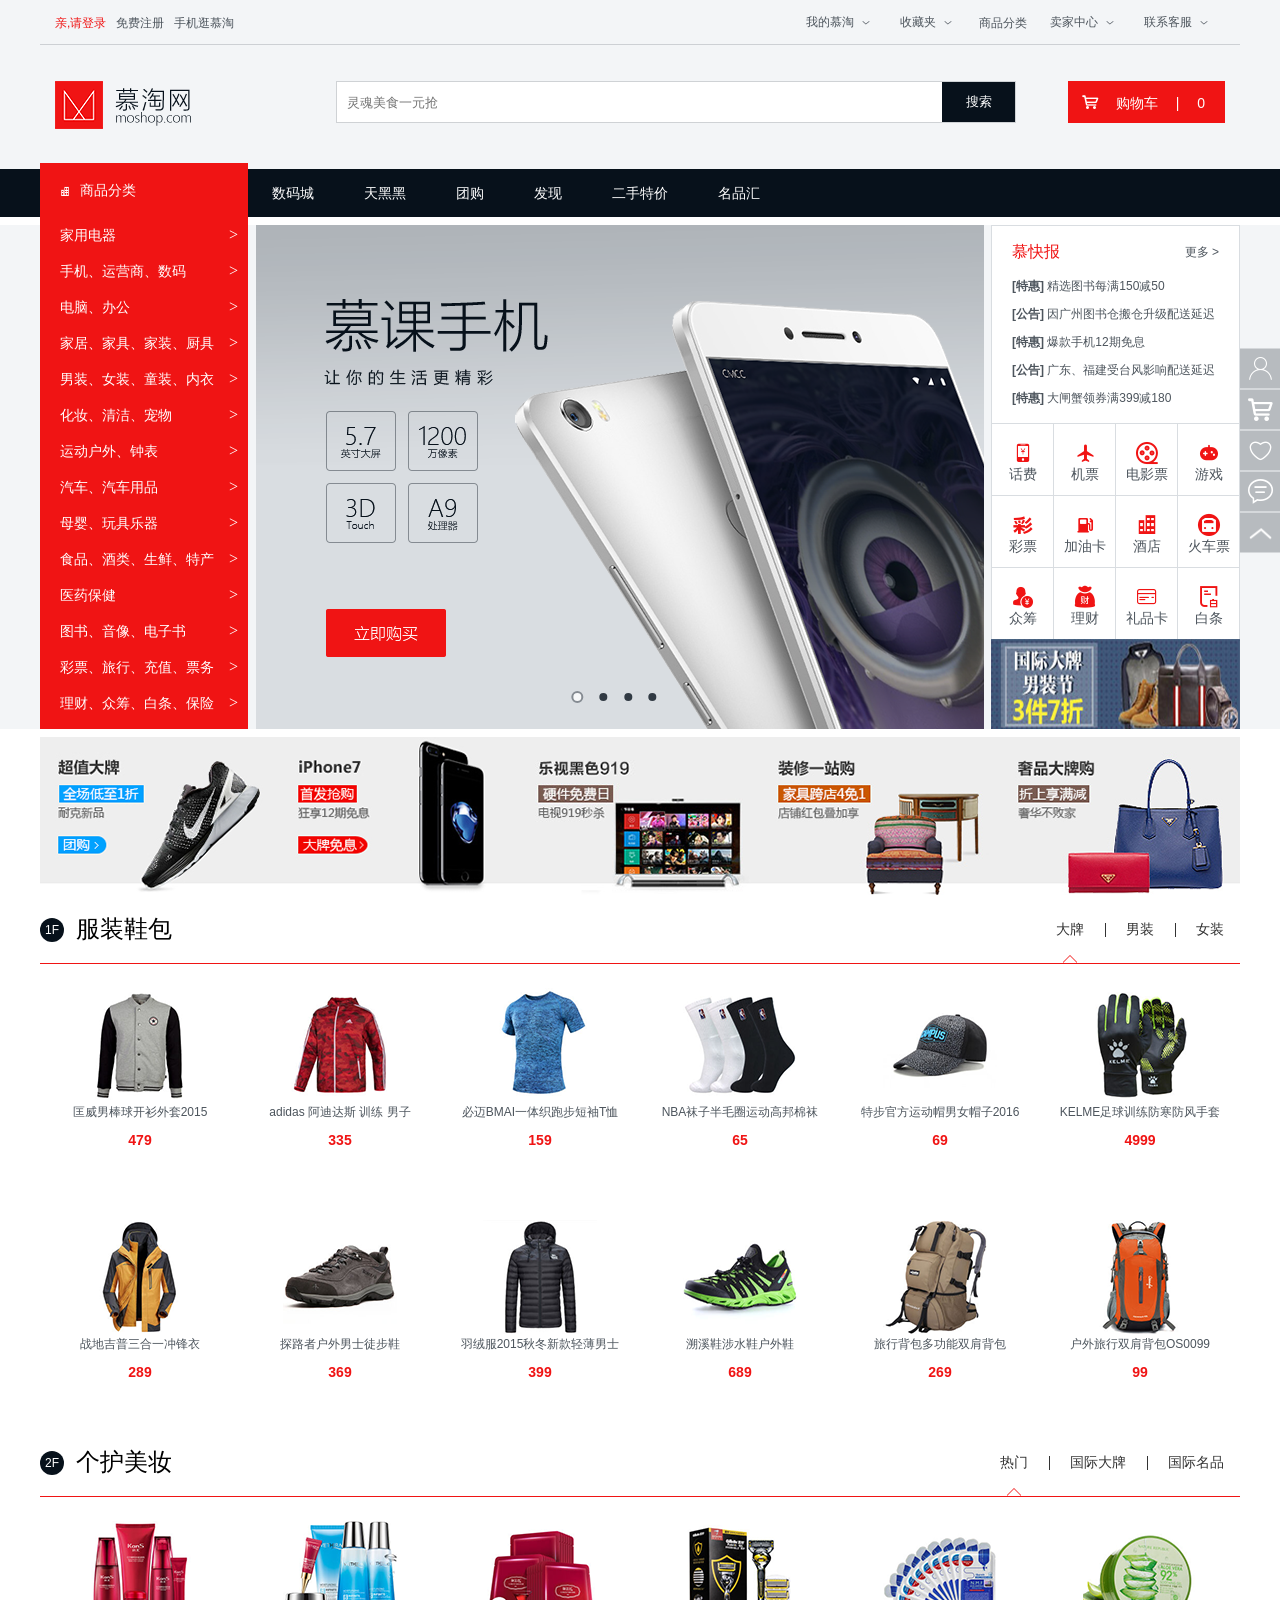
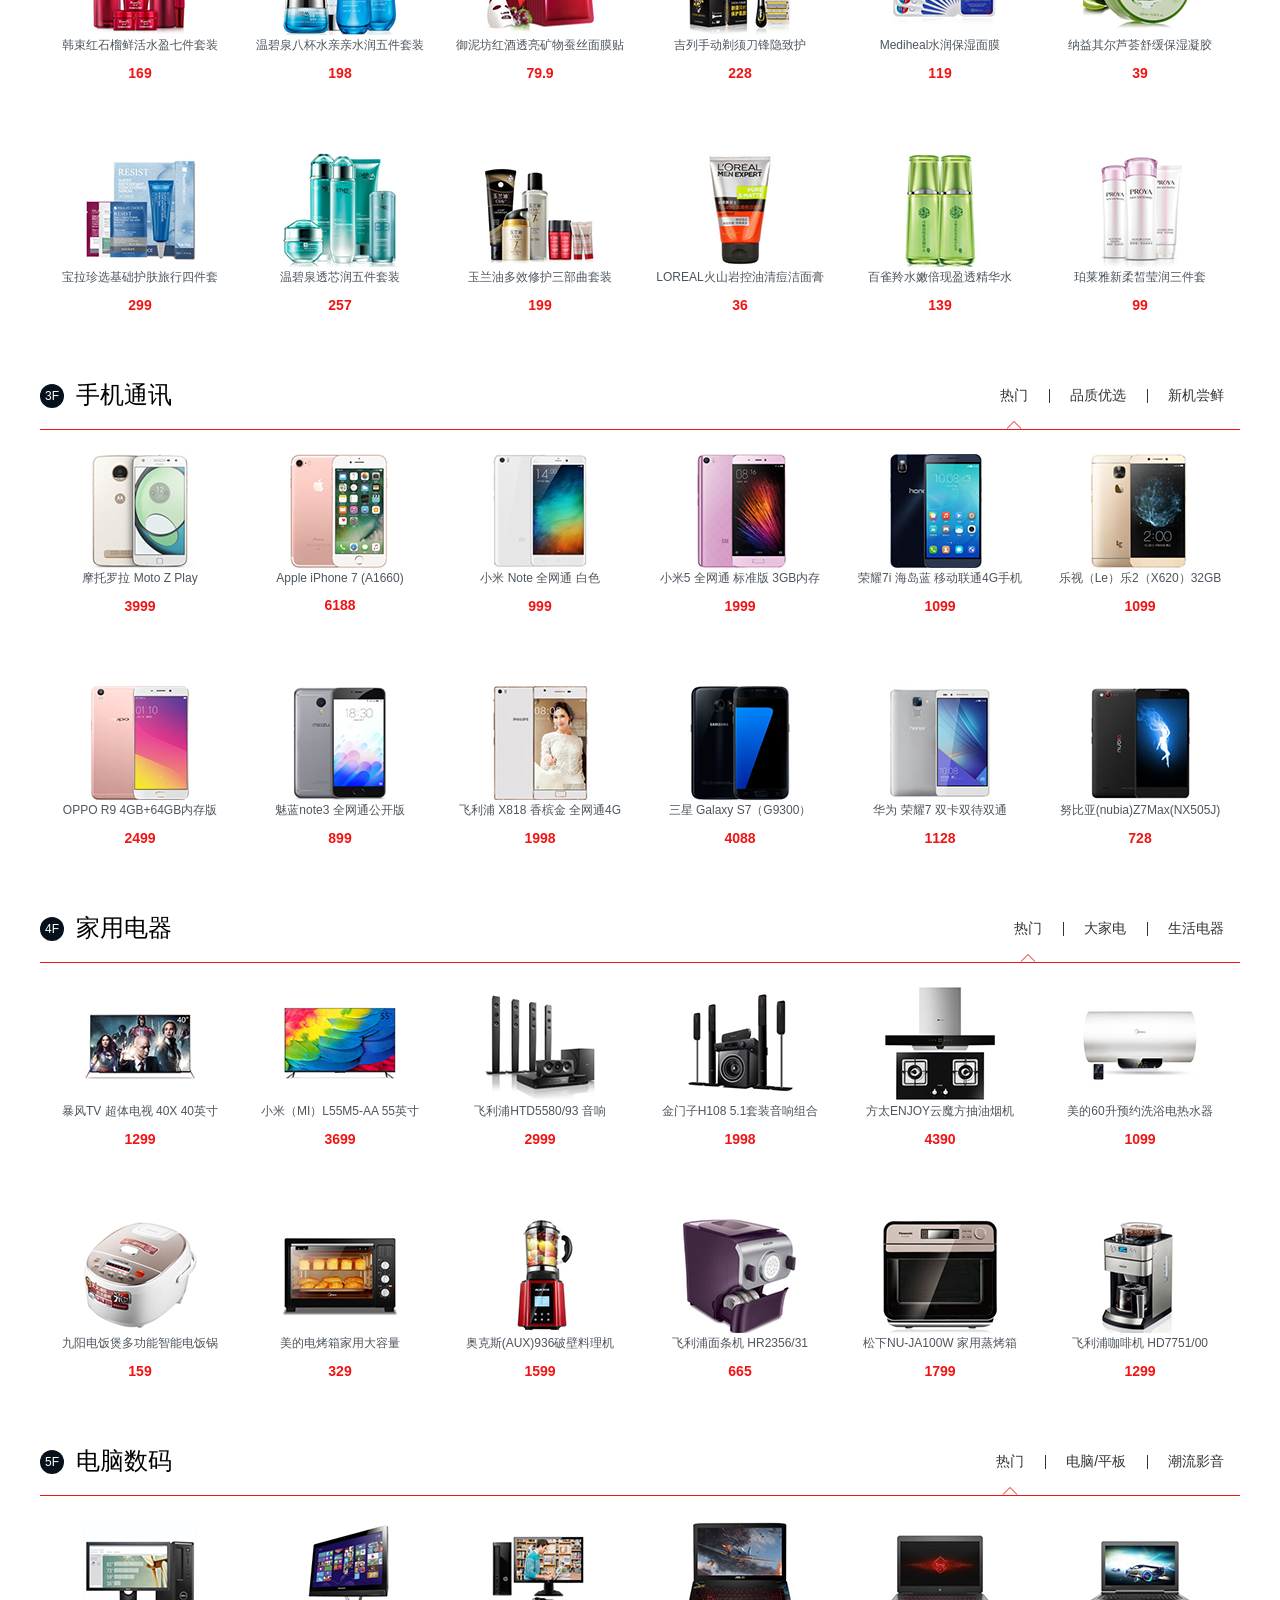
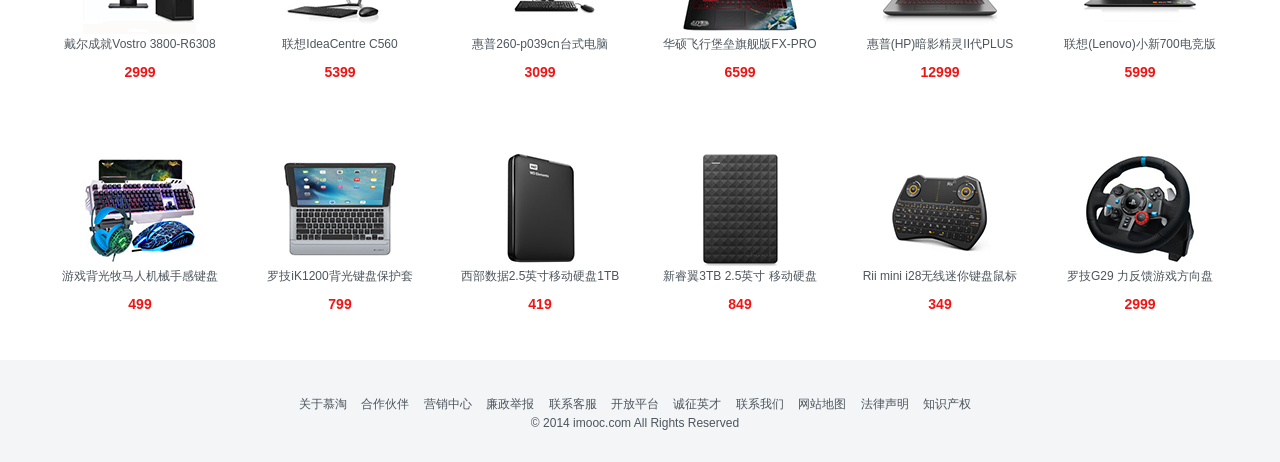
==== commit c6f80d29: "second" ====
--- a/index.html
+++ b/index.html
@@ -10,7 +10,7 @@
     <title>Document</title>
 </head>
 <body>   
-    <header>
+    <header id='header'>
         <div class="container">
             <ul class="header-left">
                 <li><a href="##" class="link">亲,请登录</a></li>
@@ -18,20 +18,20 @@
                 <li><a href="##" class="link">手机逛慕淘</a></li>
             </ul>
             <ul class="header-right">
-                <li>
+                <li class='toggle-list'>
                     <a href="##" class="link toggle">我的慕淘<i class="iconfont">&#xe60b;</i></a>
                     <ul class="dropdown dropdown-left">
                         <li><a href="##" class="link">已买的到商品</a></li>
                         <li><a href="##" class="link">我的足迹</a></li>
                     </ul>
                 </li>
-                <li><a href="##" class="link toggle">收藏夹<i class="iconfont">&#xe60b;</i></a>
+                <li class='toggle-list'><a href="##" class="link toggle">收藏夹<i class="iconfont">&#xe60b;</i></a>
                     <ul class="dropdown dropdown-left">
                             <li><a href="##" class="link">收藏的宝贝</a></li>
                             <li><a href="##" class="link">收藏的店铺</a></li>
                     </ul></li>
                 <li><a href="##" class="link diff">商品分类</a></li>
-                <li><a href="##" class="link toggle">卖家中心<i class="iconfont">&#xe60b;</i></a>
+                <li class='toggle-list'><a href="##" class="link toggle">卖家中心<i class="iconfont">&#xe60b;</i></a>
                     <ul class="dropdown dropdown-left">
                         <li><a href="##" class="link">免费开店</a></li>
                         <li><a href="##" class="link">已卖出的宝贝</a></li>
@@ -40,7 +40,7 @@
                         <li><a href="##" class="link">卖家培训中心</a></li>
                         <li><a href="##" class="link">体验中心</a></li>
                     </ul></li>
-                <li><a href="##" class="link toggle">联系客服<i class="iconfont">&#xe60b;</i></a>
+                <li class='toggle-list'><a href="##" class="link toggle">联系客服<i class="iconfont">&#xe60b;</i></a>
                     <ul class="dropdown dropdown-right">
                         <li><a href="##" class="link">消费者客服</a></li>
                         <li><a href="##" class="link">卖家客服</a></li>
@@ -54,9 +54,9 @@
                 <h1><a href="##">慕淘网</a></h1>
             </div>
             <div class="inp">
-                <form action="">
-                    <input type="text" placeholder="灵魂美食一元抢">
-                    <input type="button" value="搜索">
+                <form action="https://s.taobao.com/search">
+                    <input type="text" placeholder="灵魂美食一元抢" name='q' id='search'>
+                    <input type="submit" value="搜索">
                 </form>
                 <ul class="select">
                     <li><a href="">111</a></li>
@@ -87,14 +87,15 @@
     <section>
         <div class="container">
            <div class="section-left">
-               <ul>
+               <ul id='slide'>
                    <li class="title"><a href="##"><i class="iconfont">&#xe655;</i>商品分类</a></li>
                    <li class="toggle">
                        <a href="##">家用电器</a><i>&gt;</i>
-                       
+                       <div class='toggle-down'>1111111111111111111111111111111111111112111111111111111111111111111111111111111</div>
                     </li>
                    <li class="toggle">
                        <a href="##">手机、运营商、数码</a><i>&gt;</i>
+                       <div class='toggle-down'>wwwwwwwwwwwwwwwwwwwwwwwwwwwwwwwwwwwwwwwwwwwwwwwwww</div>
                     </li>
                    <li class="toggle">
                        <a href="##">电脑、办公</a><i>&gt;</i>
@@ -136,10 +137,10 @@
            </div> 
            <div class="section-center">
                <ul>
-                   <li><a href="##"></a></li>
-                   <li><a href="##"></a></li>
-                   <li><a href="##"></a></li>
-                   <li><a href="##"></a></li>
+                   <li><a href="##" class='img'></a></li>
+                   <li><a href="##" class='img'></a></li>
+                   <li><a href="##" class='img'></a></li>
+                   <li><a href="##" class='img'></a></li>
                </ul>
                <div class="circle">
                    <span class="active"></span>
@@ -147,8 +148,8 @@
                    <span></span>
                    <span></span>
                </div>
-               <a href="" class="arrow arrow-left">&lt;</a>
-               <a href="" class="arrow arrow-right">&gt;</a>
+               <a href="##" class="arrow arrow-left">&lt;</a>
+               <a href="##" class="arrow arrow-right">&gt;</a>
            </div>
            <div class="section-right">
                <div class="news">
@@ -221,7 +222,7 @@
            </div>
         </div>
     </section>
-    <div class="banner">
+    <div class="banner" id='banner2'>
         <div class="container">
            <ul>
                <li>
@@ -246,11 +247,11 @@
                    <a href="###"></a>
                </li>
            </ul>
-           <a href="" class="arrow arrow-left">&lt;</a>
-           <a href="" class="arrow arrow-right">&gt;</a>
+           <a href="##" class="arrow arrow-left">&lt;</a>
+           <a href="##" class="arrow arrow-right">&gt;</a>
         </div>
     </div>
-    <div class="floor">
+    <div class="floor" id="floor">
         <div class="container">
             <div class="floor-item clear">
                 <div class="floor-head">
@@ -259,15 +260,15 @@
                             <h2>服装鞋包</h2>
                         </div>
                         <div class="floor-head-right">
-                            <a href="##" class="link floor-head-right-active">大牌</a>
+                            <a href="##" class="link btn">大牌</a>
                             <span></span>
-                            <a href="##" class="link">男装</a>
+                            <a href="##" class="link btn">男装</a>
                             <span></span>
-                            <a href="##" class="link">女装</a>                   
+                            <a href="##" class="link btn">女装</a>                   
                         </div>
                 </div>
                 <div class="floor-content">
-                    <ul>
+                    <ul class="content">
                         <li>
                             <a href="" class="img"></a>
                             <a href="" class="shop link">匡威男棒球开衫外套2015</a>
@@ -329,7 +330,7 @@
                             <p class="price">99</p>
                         </li>
                     </ul>
-                    <ul>
+                    <ul class="content">
                             <li>
                                 <a href="" class="img"></a>
                                 <a href="" class="shop link">匡威男棒球开衫外套2015</a>
@@ -391,7 +392,7 @@
                                 <p class="price">99</p>
                             </li>
                     </ul>
-                    <ul>
+                    <ul class="content">
                             <li>
                                 <a href="" class="img"></a>
                                 <a href="" class="shop link">匡威男棒球开衫外套2015</a>
@@ -462,15 +463,15 @@
                             <h2>个护美妆</h2>
                         </div>
                         <div class="floor-head-right">
-                            <a href="##" class="link floor-head-right-active">热门</a>
+                            <a href="##" class="link btn">热门</a>
                             <span></span>
-                            <a href="##" class="link">国际大牌</a>
+                            <a href="##" class="link btn">国际大牌</a>
                             <span></span>
-                            <a href="##" class="link">国际名品</a>                   
+                            <a href="##" class="link btn">国际名品</a>                   
                         </div>
                 </div>
                 <div class="floor-content">
-                    <ul>
+                    <ul  class="content">
                         <li>
                             <a href="" class="img"></a>
                             <a href="" class="shop link">韩束红石榴鲜活水盈七件套装</a>
@@ -532,7 +533,7 @@
                             <p class="price">99</p>
                         </li>
                     </ul>
-                    <ul>
+                    <ul  class="content">
                             <li>
                                 <a href="" class="img"></a>
                                 <a href="" class="shop link">匡威男棒球开衫外套2015</a>
@@ -594,7 +595,7 @@
                                 <p class="price">99</p>
                             </li>
                     </ul>
-                    <ul>
+                    <ul  class="content">
                             <li>
                                 <a href="" class="img"></a>
                                 <a href="" class="shop link">匡威男棒球开衫外套2015</a>
@@ -665,15 +666,15 @@
                                 <h2>手机通讯</h2>
                             </div>
                             <div class="floor-head-right">
-                                <a href="##" class="link floor-head-right-active">热门</a>
+                                <a href="##" class="link btn">热门</a>
                                 <span></span>
-                                <a href="##" class="link">品质优选</a>
+                                <a href="##" class="link btn">品质优选</a>
                                 <span></span>
-                                <a href="##" class="link">新机尝鲜</a>                   
+                                <a href="##" class="link btn">新机尝鲜</a>                   
                             </div>
                     </div>
                     <div class="floor-content">
-                        <ul>
+                        <ul  class="content">
                             <li>
                                 <a href="" class="img"></a>
                                 <a href="" class="shop link">摩托罗拉 Moto Z Play</a>
@@ -735,7 +736,7 @@
                                 <p class="price">728</p>
                             </li>
                         </ul>
-                        <ul>
+                        <ul  class="content">
                                 <li>
                                     <a href="" class="img"></a>
                                     <a href="" class="shop link">匡威男棒球开衫外套2015</a>
@@ -797,7 +798,7 @@
                                     <p class="price">99</p>
                                 </li>
                         </ul>
-                        <ul>
+                        <ul  class="content">
                                 <li>
                                     <a href="" class="img"></a>
                                     <a href="" class="shop link">匡威男棒球开衫外套2015</a>
@@ -868,15 +869,15 @@
                                 <h2>家用电器</h2>
                             </div>
                             <div class="floor-head-right">
-                                <a href="##" class="link floor-head-right-active">热门</a>
+                                <a href="##" class="link btn">热门</a>
                                 <span></span>
-                                <a href="##" class="link">大家电</a>
+                                <a href="##" class="link btn">大家电</a>
                                 <span></span>
-                                <a href="##" class="link">生活电器</a>                   
+                                <a href="##" class="link btn">生活电器</a>                   
                             </div>
                     </div>
                     <div class="floor-content">
-                        <ul>
+                        <ul  class="content">
                             <li>
                                 <a href="" class="img"></a>
                                 <a href="" class="shop link">暴风TV 超体电视 40X 40英寸</a>
@@ -938,7 +939,7 @@
                                 <p class="price">1299</p>
                             </li>
                         </ul>
-                        <ul>
+                        <ul  class="content">
                                 <li>
                                     <a href="" class="img"></a>
                                     <a href="" class="shop link">匡威男棒球开衫外套2015</a>
@@ -1000,7 +1001,7 @@
                                     <p class="price">99</p>
                                 </li>
                         </ul>
-                        <ul>
+                        <ul  class="content">
                                 <li>
                                     <a href="" class="img"></a>
                                     <a href="" class="shop link">匡威男棒球开衫外套2015</a>
@@ -1071,15 +1072,15 @@
                                 <h2>电脑数码</h2>
                             </div>
                             <div class="floor-head-right">
-                                <a href="##" class="link floor-head-right-active">热门</a>
+                                <a href="##" class="link btn">热门</a>
                                 <span></span>
-                                <a href="##" class="link">电脑/平板</a>
+                                <a href="##" class="link btn">电脑/平板</a>
                                 <span></span>
-                                <a href="##" class="link">潮流影音</a>                   
+                                <a href="##" class="link btn">潮流影音</a>                   
                             </div>
                     </div>
                     <div class="floor-content">
-                        <ul>
+                        <ul  class="content">
                             <li>
                                 <a href="" class="img"></a>
                                 <a href="" class="shop link">戴尔成就Vostro 3800-R6308</a>
@@ -1141,7 +1142,7 @@
                                 <p class="price">2999</p>
                             </li>
                         </ul>
-                        <ul>
+                        <ul  class="content">
                                 <li>
                                     <a href="" class="img"></a>
                                     <a href="" class="shop link">匡威男棒球开衫外套2015</a>
@@ -1203,7 +1204,7 @@
                                     <p class="price">99</p>
                                 </li>
                         </ul>
-                        <ul>
+                        <ul  class="content">
                                 <li>
                                     <a href="" class="img"></a>
                                     <a href="" class="shop link">匡威男棒球开衫外套2015</a>
@@ -1269,7 +1270,7 @@
             </div>
         </div>
     </div>
-    <div class="fixed-left">        
+    <div class="fixed-left" id="fixedLeft">        
         <ul>
             <li>
                 <a href="##">
@@ -1305,7 +1306,7 @@
                 <a href="##"><i class="iconfont">&#xe670;</i></a>
                 <p>我的消息</p>
             </li>
-            <li>
+            <li class="top">
                 <a href="##"><i class="iconfont last">&#xe60b;</i></a>
                 <p>顶部</p>
             </li>
@@ -1327,5 +1328,6 @@
         </p>
         <p><a href="##" class='link'>© 2014 imooc.com All Rights Reserved</a></p>
     </footer>
+    <script src="js/index.js"></script>
 </body>
 </html>
--- a/css/index.css
+++ b/css/index.css
@@ -17,6 +17,7 @@
   -webkit-font-smoothing: antialiased;
   -moz-osx-font-smoothing: grayscale;
   display: inline-block;
+  transition: all .5s ease;
 }
 i {
   font-style: normal;
@@ -76,6 +77,7 @@
   padding: 0 16px 0 12px;
   border-left: 1px solid #f3f5f7;
   border-right: 1px solid #f3f5f7;
+  transition: all .5s ease;
 }
 header .container .header-right > li .toggle i {
   font-size: 8px;
@@ -87,6 +89,8 @@
   top: 43px;
   border: 1px solid #cdd0d4;
   display: none;
+  transition: all .5s ease;
+  opacity: 0;
 }
 header .container .header-right > li .dropdown a {
   display: block;
@@ -95,6 +99,11 @@
   padding: 0 14px;
   white-space: nowrap;
   background-color: #fff;
+}
+header .container .header-right > li .header-active {
+  border-left: 1px solid #cdd0d4;
+  border-right: 1px solid #cdd0d4;
+  background: #ffffff;
 }
 header .container .header-right > li .dropdown-left {
   left: 0;
@@ -246,6 +255,17 @@
   position: absolute;
   right: 10px;
 }
+section .container .section-left .toggle .toggle-down {
+  position: absolute;
+  z-index: 3;
+  width: 0;
+  height: 512px;
+  background-color: red;
+  left: 208px;
+  top: 0;
+  overflow: hidden;
+  transition: all .5s ease;
+}
 section .container .section-center {
   float: left;
   margin-left: 216px;
@@ -257,8 +277,11 @@
   position: absolute;
   width: 100%;
   height: 504px;
+  opacity: 0;
+  transition: all 0.5s ease;
 }
 section .container .section-center li:nth-of-type(1) a {
+  opacity: 1;
   background: url(../img/focus-slider/1.png) no-repeat;
 }
 section .container .section-center li:nth-of-type(2) a {
@@ -266,6 +289,9 @@
 }
 section .container .section-center li:nth-of-type(3) a {
   background: url(../img/focus-slider/3.png) no-repeat;
+}
+section .container .section-center li:nth-of-type(4) a {
+  background: url(../img/focus-slider/4.png) no-repeat;
 }
 section .container .section-center .circle {
   position: absolute;
@@ -290,6 +316,7 @@
 }
 section .container .section-center .arrow {
   position: absolute;
+  display: none;
   width: 28px;
   height: 62px;
   line-height: 62px;
@@ -370,6 +397,8 @@
 }
 .banner .container li {
   position: absolute;
+  transition: all .5s ease;
+  opacity: 1;
 }
 .banner .container li a {
   float: left;
@@ -423,6 +452,7 @@
 }
 .banner .container .arrow {
   position: absolute;
+  display: none;
   width: 28px;
   height: 62px;
   line-height: 62px;
@@ -1076,6 +1106,8 @@
 }
 .fixed-left {
   position: fixed;
+  display: none;
+  z-index: 6;
   top: 50%;
   left: 50%;
   transform: translate(-640px, -50%);
